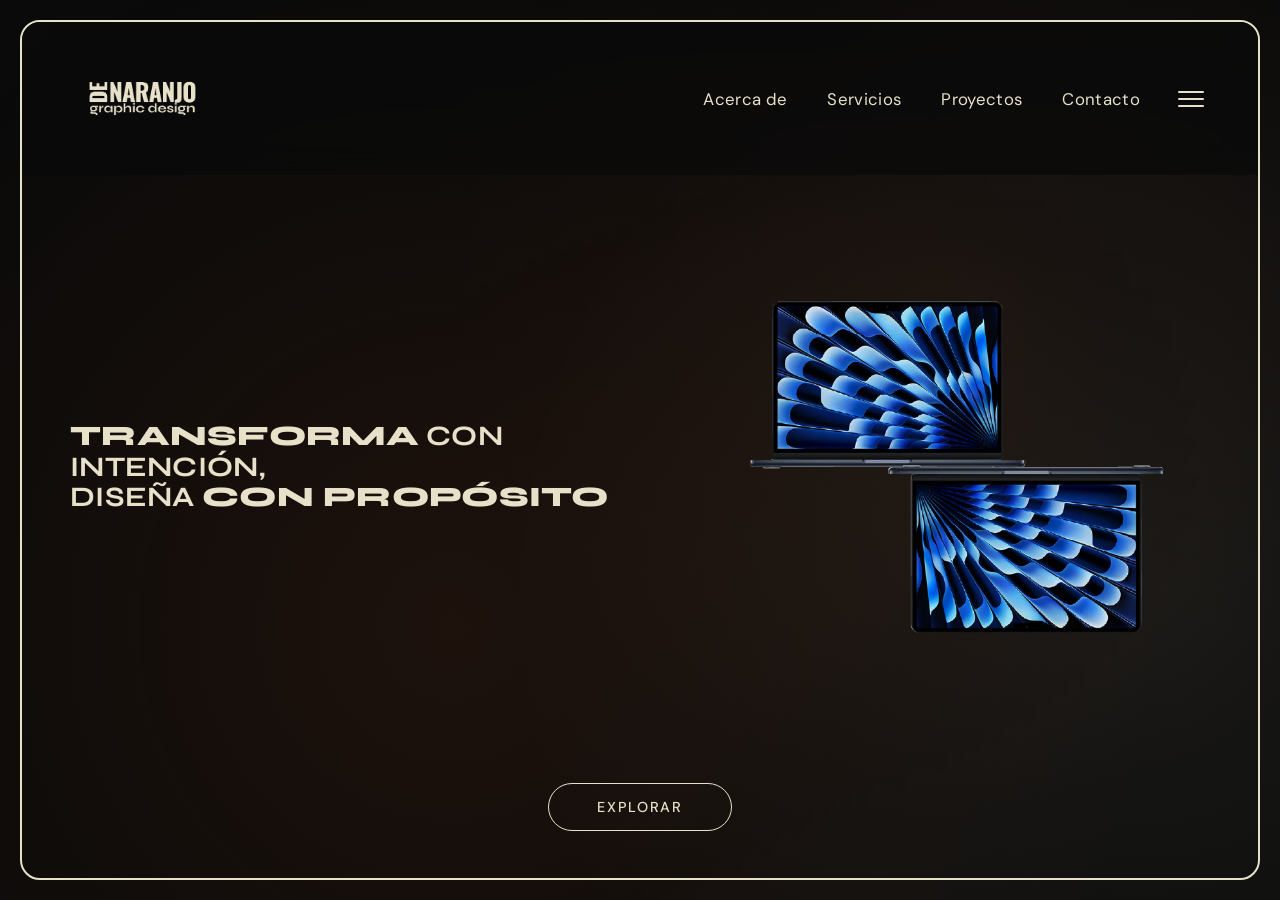
==== base.html @ 0384f13b "sitio dn" ====
<!DOCTYPE html>
<html lang="es">
<head>
  <meta charset="UTF-8" />
  <meta name="viewport" content="width=device-width, initial-scale=1.0"/>
  <title>De Naranjo — Graphic Design</title>
  <link rel="preconnect" href="https://fonts.googleapis.com"/>
  <link rel="preconnect" href="https://fonts.gstatic.com" crossorigin/>
  <link href="https://fonts.googleapis.com/css2?family=Syne:wght@400;700;800&family=DM+Sans:ital,wght@0,300;0,400;0,500;1,400&display=swap" rel="stylesheet"/>
  <link rel="stylesheet" href="estilos.css"/>
</head>
<body>

  <canvas id="canvas-olas"></canvas>

  <div class="contenedor-principal contenedor-principal--scroll">

    <!-- NAV (sticky, compartido entre todas las secciones) -->
    <nav class="barra-navegacion">
      <div class="nav-logo">
        <img src="assets/denaranjo logo.png" alt="De Naranjo Graphic Design" class="logo-imagen"/>
      </div>
      <div class="grupo-nav-derecha">
        <ul class="nav-enlaces">
          <li><a href="#acercade" class="enlace-nav">Acerca de</a></li>
          <li><a href="#servicios" class="enlace-nav">Servicios</a></li>
          <li><a href="#proyectos" class="enlace-nav">Proyectos</a></li>
          <li><a href="#contacto" class="enlace-nav">Contacto</a></li>
        </ul>
        <button class="boton-menu-hamburguesa" id="boton-menu" aria-label="Abrir menú">
          <span class="linea-hamburguesa"></span>
          <span class="linea-hamburguesa"></span>
          <span class="linea-hamburguesa"></span>
        </button>
      </div>
    </nav>

    <!-- Menú desplegable -->
    <div class="menu-desplegable" id="menu-desplegable">
      <ul class="lista-menu-desplegable">
        <li><span class="enlace-menu-desplegable">Cotizaciones</span></li>
        <li><span class="enlace-menu-desplegable">Preguntas frecuentes</span></li>
        <li><span class="enlace-menu-desplegable">Encode</span></li>
      </ul>
    </div>

    <!-- ==================== INICIO ==================== -->
    <div id="inicio" class="pantalla-seccion">
      <section class="seccion-inicio">
        <div class="columna-texto-inicio">
          <h1 class="titulo-inicio">
            <span class="texto-bold-inicio">TRANSFORMA</span> CON INTENCIÓN,<br/>
            DISEÑA <span class="texto-bold-inicio">CON PROPÓSITO</span>
          </h1>
        </div>
        <div class="columna-mockup-inicio">
          <img src="assets/mockup ejemplo dn.png" alt="Mockup de proyectos" class="imagen-mockup"/>
        </div>
      </section>
      <div class="contenedor-boton-explorar">
        <a href="#acercade" class="boton-explorar">EXPLORAR</a>
      </div>
    </div>

    <!-- ==================== ACERCA DE ==================== -->
    <div id="acercade" class="pantalla-seccion">
      <section class="seccion-acercade">

        <div class="acercade-encabezado">
          <span class="acercade-linea-decorativa"></span>
          <h2 class="acercade-titulo">Acerca de</h2>
          <span class="acercade-linea-decorativa"></span>
        </div>

        <p class="acercade-descripcion">
          Soy un diseñador gráfico apasionado por crear identidades visuales con propósito.
          Me especializo en branding, diseño editorial y desarrollo web, combinando estética
          y funcionalidad para comunicar ideas de forma clara e impactante.
        </p>

        <div class="acercade-columnas">

          <div class="acercade-columna">
            <div class="acercade-icono-contenedor">
              <svg class="acercade-icono" viewBox="0 0 120 140" fill="none" xmlns="http://www.w3.org/2000/svg">
                <path d="M45 10 C38 12 30 18 25 26 C18 36 15 42 16 52 C17 60 20 65 24 72 C28 80 30 88 35 96 C40 104 46 115 50 125 C52 130 54 133 56 130 C58 126 59 118 62 110 C66 100 72 92 78 84 C84 76 90 68 92 58 C94 48 91 38 86 30 C80 20 72 13 62 10 C56 8 50 9 45 10Z" fill="#E7E1CA"/>
              </svg>
            </div>
            <div class="acercade-info">
              <p class="acercade-texto-columna">Cartago</p>
              <p class="acercade-texto-columna">Costa Rica</p>
            </div>
          </div>

          <span class="acercade-separador-vertical"></span>

          <div class="acercade-columna">
            <div class="acercade-icono-contenedor">
              <svg class="acercade-icono" viewBox="0 0 100 100" fill="none" xmlns="http://www.w3.org/2000/svg">
                <circle cx="20" cy="20" r="5" fill="#E7E1CA" opacity="0.4"/>
                <circle cx="35" cy="20" r="5" fill="#E7E1CA" opacity="0.5"/>
                <circle cx="50" cy="20" r="5" fill="#E7E1CA" opacity="0.6"/>
                <circle cx="65" cy="20" r="5" fill="#E7E1CA" opacity="0.5"/>
                <circle cx="80" cy="20" r="5" fill="#E7E1CA" opacity="0.4"/>
                <circle cx="20" cy="35" r="5" fill="#E7E1CA" opacity="0.5"/>
                <circle cx="35" cy="35" r="6" fill="#E7E1CA" opacity="0.7"/>
                <circle cx="50" cy="35" r="7" fill="#E7E1CA" opacity="0.85"/>
                <circle cx="65" cy="35" r="6" fill="#E7E1CA" opacity="0.7"/>
                <circle cx="80" cy="35" r="5" fill="#E7E1CA" opacity="0.5"/>
                <circle cx="20" cy="50" r="5" fill="#E7E1CA" opacity="0.6"/>
                <circle cx="35" cy="50" r="7" fill="#E7E1CA" opacity="0.85"/>
                <circle cx="50" cy="50" r="9" fill="#E7E1CA" opacity="1"/>
                <circle cx="65" cy="50" r="7" fill="#E7E1CA" opacity="0.85"/>
                <circle cx="80" cy="50" r="5" fill="#E7E1CA" opacity="0.6"/>
                <circle cx="20" cy="65" r="5" fill="#E7E1CA" opacity="0.5"/>
                <circle cx="35" cy="65" r="6" fill="#E7E1CA" opacity="0.7"/>
                <circle cx="50" cy="65" r="7" fill="#E7E1CA" opacity="0.85"/>
                <circle cx="65" cy="65" r="6" fill="#E7E1CA" opacity="0.7"/>
                <circle cx="80" cy="65" r="5" fill="#E7E1CA" opacity="0.5"/>
                <circle cx="20" cy="80" r="5" fill="#E7E1CA" opacity="0.4"/>
                <circle cx="35" cy="80" r="5" fill="#E7E1CA" opacity="0.5"/>
                <circle cx="50" cy="80" r="5" fill="#E7E1CA" opacity="0.6"/>
                <circle cx="65" cy="80" r="5" fill="#E7E1CA" opacity="0.5"/>
                <circle cx="80" cy="80" r="5" fill="#E7E1CA" opacity="0.4"/>
              </svg>
            </div>
            <div class="acercade-info">
              <p class="acercade-texto-columna">Profesional</p>
              <p class="acercade-texto-columna">Preciso</p>
              <p class="acercade-texto-columna">Detallista</p>
            </div>
          </div>

          <span class="acercade-separador-vertical"></span>

          <div class="acercade-columna">
            <div class="acercade-icono-contenedor">
              <svg class="acercade-icono" viewBox="0 0 100 100" fill="none" xmlns="http://www.w3.org/2000/svg">
                <circle cx="50" cy="50" r="40" stroke="#E7E1CA" stroke-width="3"/>
                <ellipse cx="50" cy="50" rx="18" ry="40" stroke="#E7E1CA" stroke-width="3"/>
                <line x1="10" y1="50" x2="90" y2="50" stroke="#E7E1CA" stroke-width="3"/>
                <path d="M17 30 Q50 22 83 30" stroke="#E7E1CA" stroke-width="2.5" fill="none"/>
                <path d="M17 70 Q50 78 83 70" stroke="#E7E1CA" stroke-width="2.5" fill="none"/>
              </svg>
            </div>
            <div class="acercade-info">
              <p class="acercade-texto-columna">24 años</p>
              <p class="acercade-texto-columna">Diseñador y</p>
              <p class="acercade-texto-columna">Developer</p>
            </div>
          </div>

        </div>
      </section>
    </div>

    <!-- ==================== SERVICIOS ==================== -->
    <div id="servicios" class="pantalla-seccion">
      <section class="seccion_servicios">
        <div class="contenedor_principal_servicios">
          <div class="fondo_imagen_servicios" id="fondo_imagen_servicios"></div>
          <div class="overlay_servicios"></div>
          <div class="contenido_servicios">
            <div class="columna_titulo_servicios">
              <h2 class="titulo_servicios" id="titulo_servicios">Diseño de<br/>Identidades</h2>
            </div>
            <div class="columna_detalle_servicios">
              <p class="descripcion_servicios" id="descripcion_servicios">
                Creamos identidades visuales únicas que comunican la esencia de tu marca.
                Desde el concepto hasta la aplicación final, cada elemento está diseñado
                con propósito y precisión para destacar en cualquier medio.
              </p>
              <a href="#contacto" class="boton_cotizacion_servicios">Cotización</a>
            </div>
            <button class="flecha_servicios" id="flecha_siguiente_servicios" aria-label="Siguiente servicio">
              <svg viewBox="0 0 24 24" fill="none" xmlns="http://www.w3.org/2000/svg">
                <path d="M5 12H19M19 12L13 6M19 12L13 18" stroke="#E7E1CA" stroke-width="2" stroke-linecap="round" stroke-linejoin="round"/>
              </svg>
            </button>
          </div>
        </div>
        <div class="barra_inferior_servicios">
          <button class="item_servicio_barra activo_barra_servicios" data-indice="0">Identidad Visual</button>
          <button class="item_servicio_barra" data-indice="1">Branding</button>
          <button class="item_servicio_barra" data-indice="2">Desarrollo Web</button>
          <button class="item_servicio_barra" data-indice="3">Diseño Publicitario</button>
          <button class="item_servicio_barra" data-indice="4">Contenido para RRSS</button>
          <button class="item_servicio_barra" data-indice="5">Investigación y análisis</button>
        </div>
      </section>
    </div>

    <!-- ==================== PROYECTOS ==================== -->
    <div id="proyectos" class="pantalla-seccion">
      <section class="seccion_proyectos">
        <div class="columna_info_proyecto">
          <div class="flechas_proyecto">
            <button class="flecha_proyecto" id="flecha_anterior_proyecto" aria-label="Proyecto anterior">
              <svg viewBox="0 0 24 24" fill="none" xmlns="http://www.w3.org/2000/svg">
                <path d="M19 12H5M5 12L11 6M5 12L11 18" stroke="#E7E1CA" stroke-width="2" stroke-linecap="round" stroke-linejoin="round"/>
              </svg>
            </button>
            <button class="flecha_proyecto" id="flecha_siguiente_proyecto" aria-label="Proyecto siguiente">
              <svg viewBox="0 0 24 24" fill="none" xmlns="http://www.w3.org/2000/svg">
                <path d="M5 12H19M19 12L13 6M19 12L13 18" stroke="#E7E1CA" stroke-width="2" stroke-linecap="round" stroke-linejoin="round"/>
              </svg>
            </button>
          </div>
          <div class="texto_proyecto">
            <h2 class="titulo_proyecto" id="titulo_proyecto">Stellar midnight coffee</h2>
            <span class="anio_proyecto" id="anio_proyecto">2024</span>
          </div>
        </div>
        <div class="columna_previsualizador_proyecto">
          <div class="tarjeta_proyecto">
            <div class="imagen_tarjeta_proyecto" id="imagen_proyecto"></div>
            <div class="overlay_descripcion_proyecto">
              <p class="descripcion_proyecto" id="descripcion_proyecto">
                Identidad visual completa para una cafetería de especialidad con estética nocturna y sofisticada.
              </p>
            </div>
          </div>
        </div>
      </section>
    </div>

    <!-- ==================== CONTACTO ==================== -->
    <div id="contacto" class="pantalla-seccion">
      <section class="seccion_contacto">

        <div class="columna_redes_contacto">
          <a href="https://www.instagram.com" target="_blank" rel="noopener noreferrer" class="icono_red_social" aria-label="Instagram">
            <svg viewBox="0 0 24 24" fill="none" xmlns="http://www.w3.org/2000/svg">
              <rect x="2" y="2" width="20" height="20" rx="5" ry="5" stroke="#E7E1CA" stroke-width="1.8" fill="none"/>
              <circle cx="12" cy="12" r="4.5" stroke="#E7E1CA" stroke-width="1.8" fill="none"/>
              <circle cx="17.5" cy="6.5" r="1.2" fill="#E7E1CA"/>
            </svg>
          </a>
          <a href="https://wa.me/1234567890" target="_blank" rel="noopener noreferrer" class="icono_red_social" aria-label="WhatsApp">
            <svg viewBox="0 0 24 24" xmlns="http://www.w3.org/2000/svg">
              <path d="M17.472 14.382c-.297-.149-1.758-.867-2.03-.967-.273-.099-.471-.148-.67.15-.197.297-.767.966-.94 1.164-.173.199-.347.223-.644.075-.297-.15-1.255-.463-2.39-1.475-.883-.788-1.48-1.761-1.653-2.059-.173-.297-.018-.458.13-.606.134-.133.298-.347.446-.52.149-.174.198-.298.298-.497.099-.198.05-.371-.025-.52-.075-.149-.669-1.612-.916-2.207-.242-.579-.487-.5-.669-.51-.173-.008-.371-.01-.57-.01-.198 0-.52.074-.792.372-.272.297-1.04 1.016-1.04 2.479 0 1.462 1.065 2.875 1.213 3.074.149.198 2.096 3.2 5.077 4.487.709.306 1.262.489 1.694.625.712.227 1.36.195 1.871.118.571-.085 1.758-.719 2.006-1.413.248-.694.248-1.289.173-1.413-.074-.124-.272-.198-.57-.347m-5.421 7.403h-.004a9.87 9.87 0 0 1-5.031-1.378l-.361-.214-3.741.982.998-3.648-.235-.374a9.86 9.86 0 0 1-1.51-5.26c.001-5.45 4.436-9.884 9.888-9.884 2.64 0 5.122 1.03 6.988 2.898a9.825 9.825 0 0 1 2.893 6.994c-.003 5.45-4.437 9.884-9.885 9.884m8.413-18.297A11.815 11.815 0 0 0 12.05 0C5.495 0 .16 5.335.157 11.892c0 2.096.547 4.142 1.588 5.945L.057 24l6.305-1.654a11.882 11.882 0 0 0 5.683 1.448h.005c6.554 0 11.89-5.335 11.893-11.893a11.821 11.821 0 0 0-3.48-8.413Z" fill="#E7E1CA"/>
            </svg>
          </a>
          <a href="mailto:tuemail@ejemplo.com" class="icono_red_social" aria-label="Correo electrónico">
            <svg viewBox="0 0 24 24" fill="none" xmlns="http://www.w3.org/2000/svg">
              <rect x="2" y="4" width="20" height="16" rx="3" stroke="#E7E1CA" stroke-width="1.8" fill="none"/>
              <path d="M2 7l10 7 10-7" stroke="#E7E1CA" stroke-width="1.8" stroke-linecap="round" fill="none"/>
            </svg>
          </a>
          <a href="https://www.linkedin.com" target="_blank" rel="noopener noreferrer" class="icono_red_social" aria-label="LinkedIn">
            <svg viewBox="0 0 24 24" fill="none" xmlns="http://www.w3.org/2000/svg">
              <rect x="2" y="2" width="20" height="20" rx="4" stroke="#E7E1CA" stroke-width="1.8" fill="none"/>
              <path d="M7 10v7M7 7v.5" stroke="#E7E1CA" stroke-width="2" stroke-linecap="round"/>
              <path d="M11 17v-4c0-1.5 1-2 2-2s2 .5 2 2v4M11 10v7" stroke="#E7E1CA" stroke-width="1.8" stroke-linecap="round"/>
            </svg>
          </a>
        </div>

        <div class="contenedor_formulario_contacto">
          <h2 class="titulo_contacto">Hablame sobre tu proyecto</h2>
          <p class="subtitulo_contacto">¿Tienes en mente un proyecto diferente? hazme saber tu proyecto para recibir una cotización personalizada en menos de 48 horas</p>
          <form class="formulario_contacto" id="formulario_contacto" novalidate>
            <div class="campo_formulario">
              <input type="text" id="nombre" name="nombre" placeholder="Nombre" class="input_formulario" autocomplete="name" required/>
            </div>
            <div class="campo_formulario">
              <input type="email" id="correo" name="correo" placeholder="Correo" class="input_formulario" autocomplete="email" required/>
            </div>
            <div class="campo_formulario">
              <textarea id="descripcion" name="descripcion" placeholder="Descripción del proyecto" class="input_formulario textarea_formulario" rows="3" required></textarea>
            </div>
            <div class="g-recaptcha" data-sitekey="TU_SITE_KEY" data-theme="dark"></div>
            <button type="submit" class="boton_enviar_contacto">Enviar</button>
          </form>
        </div>

      </section>
    </div>

  </div><!-- fin contenedor-principal -->

  <script src="https://www.google.com/recaptcha/api.js" async defer></script>
  <script src="funcionalidad.js"></script>
</body>
</html>
---- estilos.css ----
/* =============================================
   VARIABLES GLOBALES — DN WEB
   ============================================= */
:root {
  --color-fondo-oscuro: #0a0a0a;
  --color-fondo-gris: #1a1a1a;
  --color-crema: #e7e1ca;
  --color-terracota: #763818;
  --color-borde-contenedor: rgba(231, 225, 202, 0.15);

  --fuente-titulo: 'Syne', sans-serif;
  --fuente-cuerpo: 'DM Sans', sans-serif;

  --radio-borde-contenedor: 20px;
  --radio-borde-boton: 50px;

  --espaciado-seccion: 60px;
  --ancho-maximo: 1300px;
  --altura-nav: 148px;
}

/* =============================================
   RESET Y BASE
   ============================================= */
*, *::before, *::after {
  margin: 0;
  padding: 0;
  box-sizing: border-box;
}

html {
  scroll-behavior: smooth;
}

body {
  background-color: var(--color-fondo-oscuro);
  color: var(--color-crema);
  font-family: var(--fuente-cuerpo);
  min-height: 100vh;
  padding: 20px;
  position: relative;
  overflow-x: hidden;
}

/* =============================================
   CANVAS — FONDO ANIMADO DE OLAS
   ============================================= */
#canvas-olas {
  position: fixed;
  top: 0;
  left: 0;
  width: 100%;
  height: 100%;
  z-index: 0;
  pointer-events: none;
}

/* =============================================
   CONTENEDOR PRINCIPAL (RECUADRO CON BORDES)
   ============================================= */
.contenedor-principal {
  position: relative;
  z-index: 1;
  width: 100%;
  height: calc(100vh - 40px);
  border: 2px solid var(--color-crema);
  border-radius: var(--radio-borde-contenedor);
  display: flex;
  flex-direction: column;
  overflow: hidden;
  background: transparent;
}

/* Variante para base.html — scroll interno entre secciones */
.contenedor-principal--scroll {
  overflow-y: auto;
  scroll-behavior: smooth;
  scrollbar-width: none;
}

.contenedor-principal--scroll::-webkit-scrollbar {
  display: none;
}

/* Cada sección ocupa exactamente la pantalla visible bajo el nav */
.pantalla-seccion {
  height: calc(100vh - 40px - var(--altura-nav));
  flex-shrink: 0;
  display: flex;
  flex-direction: column;
  scroll-margin-top: var(--altura-nav);
  overflow: hidden;
}

.pantalla-seccion > .seccion-inicio,
.pantalla-seccion > .seccion-acercade,
.pantalla-seccion > .seccion_servicios,
.pantalla-seccion > .seccion_proyectos,
.pantalla-seccion > .seccion_contacto {
  flex: 1;
  min-height: 0;
}

/* =============================================
   BARRA DE NAVEGACIÓN
   ============================================= */
.barra-navegacion {
  display: flex;
  align-items: center;
  justify-content: space-between;
  padding: 24px 48px;
  position: sticky;
  top: 0;
  z-index: 100;
  background: rgba(10, 10, 10, 0.75);
  backdrop-filter: blur(16px);
  -webkit-backdrop-filter: blur(16px);
}

.logo-imagen {
  height: 100px;
  width: auto;
  object-fit: contain;
}

.grupo-nav-derecha {
  display: flex;
  align-items: center;
  gap: 32px;
}

.nav-enlaces {
  display: flex;
  align-items: center;
  gap: 40px;
  list-style: none;
}

.enlace-nav {
  font-family: var(--fuente-cuerpo);
  font-size: 1.05rem;
  font-weight: 400;
  color: var(--color-crema);
  text-decoration: none;
  letter-spacing: 0.02em;
  transition: opacity 0.2s ease;
}

.enlace-nav:hover {
  opacity: 0.65;
}

.enlace-nav--activo {
  font-weight: 700;
}

/* Botón hamburguesa */
.boton-menu-hamburguesa {
  display: flex;
  flex-direction: column;
  gap: 5px;
  background: none;
  border: none;
  cursor: pointer;
  padding: 6px;
}

.linea-hamburguesa {
  display: block;
  width: 26px;
  height: 2px;
  background-color: var(--color-crema);
  border-radius: 2px;
  transition: transform 0.3s ease, opacity 0.3s ease;
}

.boton-menu-hamburguesa.activo .linea-hamburguesa:nth-child(1) {
  transform: translateY(7px) rotate(45deg);
}
.boton-menu-hamburguesa.activo .linea-hamburguesa:nth-child(2) {
  opacity: 0;
}
.boton-menu-hamburguesa.activo .linea-hamburguesa:nth-child(3) {
  transform: translateY(-7px) rotate(-45deg);
}

/* =============================================
   MENÚ DESPLEGABLE
   ============================================= */
.menu-desplegable {
  display: none;
  flex-direction: column;
  align-items: center;
  padding: 32px 0;
  background: rgba(10, 10, 10, 0.95);
  border-bottom: 1px solid var(--color-borde-contenedor);
  position: sticky;
  top: var(--altura-nav);
  z-index: 99;
}

.menu-desplegable.visible {
  display: flex;
}

.lista-menu-desplegable {
  list-style: none;
  display: flex;
  flex-direction: column;
  gap: 24px;
  text-align: center;
}

.enlace-menu-desplegable {
  font-family: var(--fuente-titulo);
  font-size: 1.5rem;
  font-weight: 700;
  color: var(--color-crema);
  text-decoration: none;
  letter-spacing: 0.04em;
  transition: color 0.2s ease;
}

.enlace-menu-desplegable:hover {
  color: var(--color-terracota);
}

/* =============================================
   SECCIÓN INICIO — HERO
   ============================================= */
.seccion-inicio {
  display: grid;
  grid-template-columns: 1fr 1fr;
  align-items: center;
  padding: 0 48px;
  flex: 1;
  gap: 16px;
  min-height: 0;
}

.columna-texto-inicio {
  display: flex;
  align-items: center;
}

.titulo-inicio {
  font-family: var(--fuente-titulo);
  font-size: clamp(1.4rem, 2.2vw, 2.4rem);
  font-weight: 700;
  line-height: 1.08;
  color: var(--color-crema);
  letter-spacing: 0.01em;
  text-transform: uppercase;
}

.titulo-inicio.acercade-columna {
  font-size: clamp(2rem, 3.4vw, 3.6rem);
}

.texto-bold-inicio {
  font-weight: 800;
}

.columna-mockup-inicio {
  display: flex;
  justify-content: flex-end;
  align-items: center;
  height: 100%;
}

.imagen-mockup {
  width: 100%;
  max-width: 90%;
  height: auto;
  object-fit: contain;
  border-radius: 8px;
}

.imagen-mockup.acercade-columna {
  max-width: 100%;
}

/* =============================================
   BOTÓN EXPLORAR
   ============================================= */
.contenedor-boton-explorar {
  display: flex;
  justify-content: center;
  padding: 24px 48px 56px;
}

.boton-explorar {
  font-family: var(--fuente-cuerpo);
  font-size: 0.9rem;
  font-weight: 500;
  letter-spacing: 0.12em;
  color: var(--color-crema);
  text-decoration: none;
  border: 1.5px solid var(--color-crema);
  border-radius: var(--radio-borde-boton);
  padding: 14px 48px;
  transition: background-color 0.25s ease, color 0.25s ease;
  display: inline-block;
}

.boton-explorar:hover {
  background-color: var(--color-crema);
  color: var(--color-fondo-oscuro);
}

/* =============================================
   SECCIÓN ACERCA DE
   ============================================= */
.seccion-acercade {
  display: flex;
  flex-direction: column;
  align-items: center;
  justify-content: center;
  flex: 1;
  padding: 40px 60px;
  gap: 32px;
}

.acercade-encabezado {
  display: flex;
  align-items: center;
  gap: 24px;
  width: 100%;
}

.acercade-linea-decorativa {
  flex: 1;
  height: 1px;
  background-color: var(--color-crema);
  opacity: 0.4;
}

.acercade-titulo {
  font-family: var(--fuente-titulo);
  font-size: clamp(2.4rem, 4vw, 4rem);
  font-weight: 700;
  color: var(--color-crema);
  white-space: nowrap;
  letter-spacing: -0.01em;
}

.acercade-descripcion {
  font-family: var(--fuente-cuerpo);
  font-size: clamp(0.9rem, 1.2vw, 1rem);
  font-weight: 400;
  color: var(--color-crema);
  text-align: center;
  max-width: 860px;
  line-height: 1.75;
  opacity: 0.85;
}

.acercade-columnas {
  display: flex;
  align-items: stretch;
  width: 100%;
  border-top: 1px solid rgba(231, 225, 202, 0.2);
  margin-top: 8px;
}

.acercade-columna {
  flex: 1;
  display: flex;
  flex-direction: column;
  align-items: center;
  justify-content: center;
  gap: 24px;
  padding: 40px 24px;
}

.acercade-separador-vertical {
  width: 1px;
  background-color: rgba(231, 225, 202, 0.2);
  align-self: stretch;
}

.acercade-icono-contenedor {
  display: flex;
  align-items: center;
  justify-content: center;
  height: 100px;
}

.acercade-icono {
  width: 80px;
  height: 80px;
}

.acercade-info {
  display: flex;
  flex-direction: column;
  align-items: center;
  gap: 4px;
}

.acercade-texto-columna {
  font-family: var(--fuente-titulo);
  font-size: clamp(1rem, 1.4vw, 1.3rem);
  font-weight: 700;
  color: var(--color-crema);
  text-align: center;
  line-height: 1.3;
}

/* =============================================
   SECCIÓN SERVICIOS
   ============================================= */
.seccion_servicios {
  display: flex;
  flex-direction: column;
  flex: 1;
  padding: 20px 20px 20px 20px;
  gap: 0;
  min-height: 0;
}

.contenedor_principal_servicios {
  position: relative;
  flex: 1;
  border-radius: 16px 16px 0 0;
  overflow: hidden;
  min-height: 0;
  border: 1px solid var(--color-terracota);
}

.fondo_imagen_servicios {
  position: absolute;
  inset: 0;
  background-size: cover;
  background-position: center;
  background-color: #1a1a2e;
  transition: background-image 0.5s ease;
}

.overlay_servicios {
  position: absolute;
  inset: 0;
  background: linear-gradient(
    to right,
    rgba(0, 0, 0, 0.72) 0%,
    rgba(0, 0, 0, 0.45) 60%,
    rgba(0, 0, 0, 0.62) 100%
  );
}

.contenido_servicios {
  position: relative;
  z-index: 2;
  display: flex;
  align-items: center;
  height: 100%;
  padding: 40px 48px;
  gap: 40px;
}

.columna_titulo_servicios {
  flex: 1.2;
}

.titulo_servicios {
  font-family: var(--fuente-titulo);
  font-size: clamp(2.4rem, 4.5vw, 5rem);
  font-weight: 800;
  color: var(--color-crema);
  line-height: 1.05;
  letter-spacing: -0.01em;
  transition: opacity 0.3s ease;
}

.columna_detalle_servicios {
  flex: 1.5;
  display: flex;
  flex-direction: column;
  gap: 24px;
  max-width: 580px;
}

.descripcion_servicios {
  font-family: var(--fuente-cuerpo);
  font-size: clamp(0.85rem, 1.1vw, 0.95rem);
  font-weight: 500;
  color: var(--color-crema);
  line-height: 1.75;
  opacity: 0.9;
  transition: opacity 0.3s ease;
}

.boton_cotizacion_servicios {
  display: inline-block;
  font-family: var(--fuente-titulo);
  font-size: 1rem;
  font-weight: 700;
  color: var(--color-terracota);
  background-color: var(--color-crema);
  border: none;
  border-radius: var(--radio-borde-boton);
  padding: 14px 36px;
  text-decoration: none;
  cursor: pointer;
  transition: background-color 0.25s ease, color 0.25s ease;
  align-self: flex-start;
  letter-spacing: 0.02em;
}

.boton_cotizacion_servicios:hover {
  background-color: var(--color-terracota);
  color: var(--color-crema);
}

.flecha_servicios {
  background: none;
  border: none;
  cursor: pointer;
  padding: 12px;
  display: flex;
  align-items: center;
  justify-content: center;
  opacity: 0.75;
  transition: opacity 0.2s ease, transform 0.2s ease;
  flex-shrink: 0;
}

.flecha_servicios:hover {
  opacity: 1;
  transform: translateX(4px);
}

.flecha_servicios svg {
  width: 36px;
  height: 36px;
}

.barra_inferior_servicios {
  display: flex;
  width: 100%;
  border-radius: 0 0 16px 16px;
  overflow: hidden;
}

.item_servicio_barra {
  flex: 1;
  background-color: var(--color-terracota);
  color: var(--color-crema);
  font-family: var(--fuente-cuerpo);
  font-size: clamp(0.7rem, 1vw, 0.85rem);
  font-weight: 400;
  border: none;
  border-right: 1px solid rgba(231, 225, 202, 0.2);
  padding: 18px 12px;
  cursor: pointer;
  text-align: center;
  transition: background-color 0.25s ease, font-weight 0.25s ease;
  letter-spacing: 0.01em;
}

.item_servicio_barra:last-child {
  border-right: none;
}

.item_servicio_barra:hover {
  background-color: #8f4520;
}

.activo_barra_servicios {
  font-weight: 700;
  background-color: #5a2a10;
}

/* =============================================
   SECCIÓN PROYECTOS
   ============================================= */
.seccion_proyectos {
  display: flex;
  align-items: center;
  flex: 1;
  padding: 20px 48px 40px 48px;
  gap: 48px;
  min-height: 0;
}

/* Columna izquierda — flechas + título */
.columna_info_proyecto {
  flex: 0 0 320px;
  display: flex;
  flex-direction: column;
  gap: 32px;
  align-items: flex-start;
}

.flechas_proyecto {
  display: flex;
  gap: 20px;
}

.flecha_proyecto {
  background: none;
  border: none;
  cursor: pointer;
  padding: 0;
  display: flex;
  align-items: center;
  justify-content: center;
  opacity: 0.7;
  transition: opacity 0.2s ease, transform 0.2s ease;
}

.flecha_proyecto:first-child:hover {
  opacity: 1;
  transform: translateX(-4px);
}

.flecha_proyecto:last-child:hover {
  opacity: 1;
  transform: translateX(4px);
}

.flecha_proyecto svg {
  width: 28px;
  height: 28px;
}

.texto_proyecto {
  display: flex;
  flex-direction: column;
  gap: 12px;
}

.titulo_proyecto {
  font-family: var(--fuente-titulo);
  font-size: clamp(2rem, 3.6vw, 3.8rem);
  font-weight: 800;
  color: var(--color-crema);
  line-height: 1.05;
  letter-spacing: -0.02em;
  transition: opacity 0.3s ease;
}

.anio_proyecto {
  font-family: var(--fuente-cuerpo);
  font-size: clamp(1rem, 1.4vw, 1.2rem);
  font-weight: 400;
  color: var(--color-crema);
  opacity: 0.6;
  letter-spacing: 0.04em;
  transition: opacity 0.3s ease;
}

/* Columna derecha — tarjeta previsualizador */
.columna_previsualizador_proyecto {
  flex: 1;
  display: flex;
  align-items: center;
  justify-content: flex-end;
  height: 100%;
  min-height: 0;
}

.tarjeta_proyecto {
  position: relative;
  width: 100%;
  height: 100%;
  border: 2px solid var(--color-crema);
  border-radius: 16px;
  overflow: hidden;
  background-color: #111;
}

.imagen_tarjeta_proyecto {
  position: absolute;
  inset: 0;
  background-size: cover;
  background-position: center;
  background-color: #1a1a1a;
  transition: background-image 0.4s ease;
}

.overlay_descripcion_proyecto {
  position: absolute;
  bottom: 0;
  left: 0;
  right: 0;
  padding: 40px 36px 32px 36px;
  background: linear-gradient(
    to top,
    rgba(0, 0, 0, 0.82) 0%,
    rgba(0, 0, 0, 0.55) 60%,
    rgba(0, 0, 0, 0) 100%
  );
}

.descripcion_proyecto {
  font-family: var(--fuente-cuerpo);
  font-size: clamp(0.82rem, 1.1vw, 0.95rem);
  font-weight: 600;
  color: var(--color-crema);
  line-height: 1.7;
  max-width: 680px;
  transition: opacity 0.3s ease;
}

/* =============================================
   SECCIÓN CONTACTO
   ============================================= */
.seccion_contacto {
  display: flex;
  align-items: center;
  flex: 1;
  padding: 20px 48px 40px 48px;
  gap: 40px;
  min-height: 0;
}

/* Columna izquierda — iconos de redes */
.columna_redes_contacto {
  flex: 0 0 auto;
  display: flex;
  flex-direction: column;
  align-items: center;
  justify-content: center;
  gap: 28px;
}

.icono_red_social {
  display: flex;
  align-items: center;
  justify-content: center;
  width: 76px;
  height: 76px;
  opacity: 0.85;
  transition: opacity 0.2s ease, transform 0.2s ease;
  text-decoration: none;
}

.icono_red_social svg {
  width: 100%;
  height: 100%;
}

.icono_red_social:hover {
  opacity: 1;
  transform: scale(1.08);
}

/* Contenedor del formulario */
.contenedor_formulario_contacto {
  flex: 1;
  display: flex;
  flex-direction: column;
  justify-content: center;
  gap: 20px;
  border: 2px solid var(--color-crema);
  border-radius: 20px;
  padding: 48px 56px;
  background: rgba(0, 0, 0, 0.25);
}

.titulo_contacto {
  font-family: var(--fuente-titulo);
  font-size: clamp(1.6rem, 2.6vw, 2.4rem);
  font-weight: 800;
  color: var(--color-crema);
  line-height: 1.1;
  letter-spacing: -0.01em;
}

.subtitulo_contacto {
  font-family: var(--fuente-cuerpo);
  font-size: clamp(0.82rem, 1.05vw, 0.92rem);
  font-weight: 400;
  color: var(--color-crema);
  opacity: 0.7;
  line-height: 1.6;
  max-width: 560px;
}

/* Formulario */
.formulario_contacto {
  display: flex;
  flex-direction: column;
  gap: 8px;
  margin-top: 8px;
}

.campo_formulario {
  display: flex;
  flex-direction: column;
}

.input_formulario {
  background: transparent;
  border: none;
  border-bottom: 1px solid rgba(231, 225, 202, 0.35);
  color: var(--color-crema);
  font-family: var(--fuente-cuerpo);
  font-size: 0.95rem;
  font-style: italic;
  font-weight: 400;
  padding: 14px 4px;
  outline: none;
  transition: border-color 0.2s ease;
  width: 100%;
}

.input_formulario::placeholder {
  color: var(--color-crema);
  opacity: 0.45;
  font-style: italic;
}

.input_formulario:focus {
  border-bottom-color: rgba(231, 225, 202, 0.85);
  font-style: normal;
}

.textarea_formulario {
  resize: none;
  min-height: 80px;
}

/* reCAPTCHA */
.g-recaptcha {
  margin-top: 8px;
  transform-origin: left top;
}

/* Botón enviar */
.boton_enviar_contacto {
  align-self: flex-start;
  margin-top: 16px;
  font-family: var(--fuente-titulo);
  font-size: 0.95rem;
  font-weight: 700;
  letter-spacing: 0.06em;
  color: var(--color-fondo-oscuro);
  background-color: var(--color-crema);
  border: none;
  border-radius: var(--radio-borde-boton);
  padding: 14px 48px;
  cursor: pointer;
  transition: background-color 0.25s ease, color 0.25s ease;
}

.boton_enviar_contacto:hover {
  background-color: var(--color-terracota);
  color: var(--color-crema);
}
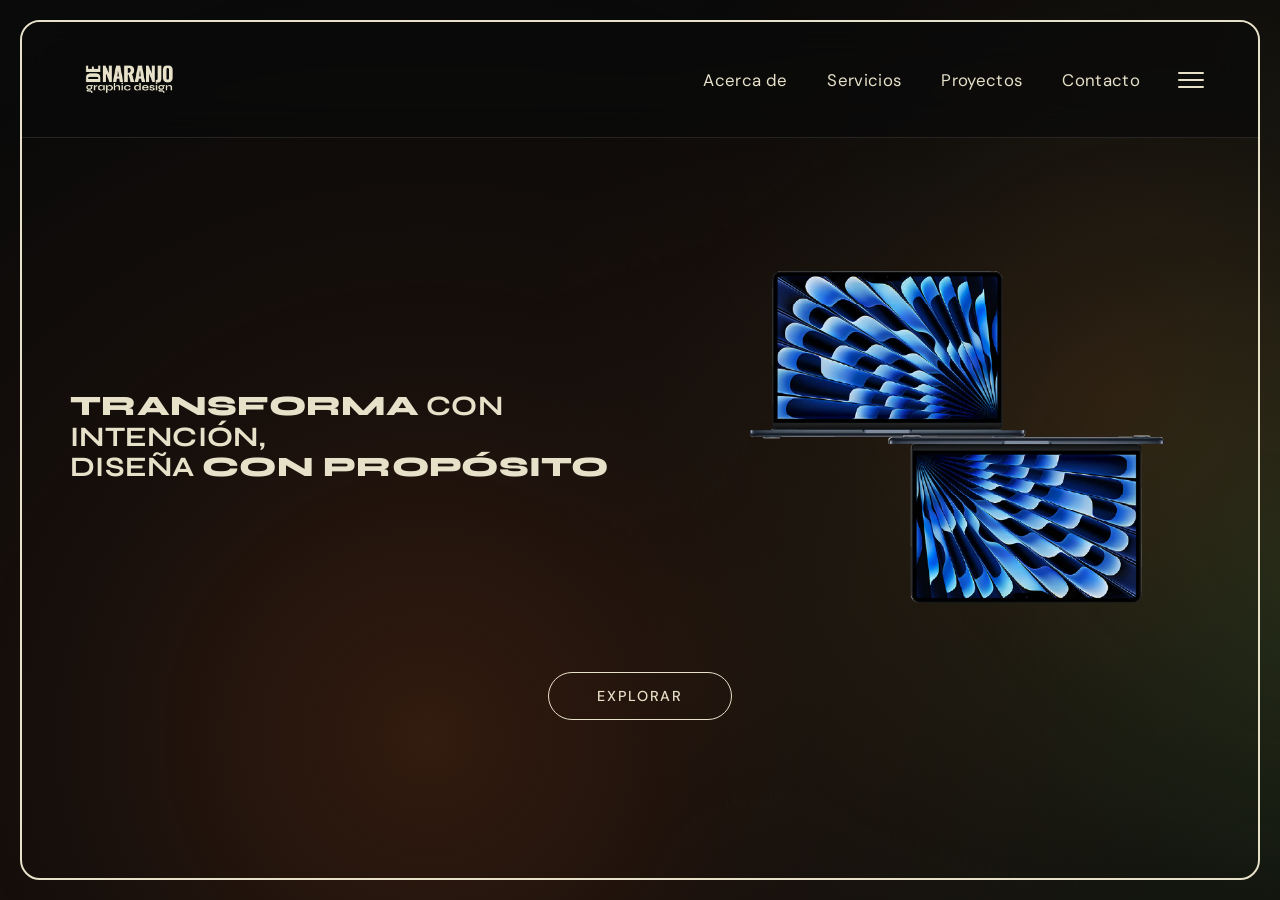
==== commit 53567c71: "Ajustes del sitio" ====
--- a/base.html
+++ b/base.html
@@ -18,7 +18,7 @@
     <!-- NAV (sticky, compartido entre todas las secciones) -->
     <nav class="barra-navegacion">
       <div class="nav-logo">
-        <img src="assets/denaranjo logo.png" alt="De Naranjo Graphic Design" class="logo-imagen"/>
+        <a href="#inicio"><img src="assets/denaranjo logo.png" alt="De Naranjo Graphic Design" class="logo-imagen"/></a>
       </div>
       <div class="grupo-nav-derecha">
         <ul class="nav-enlaces">
@@ -38,8 +38,8 @@
     <!-- Menú desplegable -->
     <div class="menu-desplegable" id="menu-desplegable">
       <ul class="lista-menu-desplegable">
-        <li><span class="enlace-menu-desplegable">Cotizaciones</span></li>
-        <li><span class="enlace-menu-desplegable">Preguntas frecuentes</span></li>
+        <li><a href="#contacto" class="enlace-menu-desplegable">Cotizaciones</a></li>
+        <li><a href="#faq"      class="enlace-menu-desplegable">Preguntas frecuentes</a></li>
         <li><span class="enlace-menu-desplegable">Encode</span></li>
       </ul>
     </div>
@@ -54,31 +54,31 @@
           </h1>
         </div>
         <div class="columna-mockup-inicio">
-          <img src="assets/mockup ejemplo dn.png" alt="Mockup de proyectos" class="imagen-mockup"/>
+          <img src="assets/mockup ejemplo dn.png" alt="Mockup de proyectos" class="imagen-mockup reveal reveal--delay-2"/>
         </div>
       </section>
       <div class="contenedor-boton-explorar">
-        <a href="#acercade" class="boton-explorar">EXPLORAR</a>
+        <a href="#acercade" class="boton-explorar reveal reveal--delay-3">EXPLORAR</a>
       </div>
     </div>
 
     <!-- ==================== ACERCA DE ==================== -->
-    <div id="acercade" class="pantalla-seccion">
+    <div id="acercade" class="pantalla-seccion" data-nav="#acercade">
       <section class="seccion-acercade">
 
-        <div class="acercade-encabezado">
+        <div class="acercade-encabezado reveal">
           <span class="acercade-linea-decorativa"></span>
           <h2 class="acercade-titulo">Acerca de</h2>
           <span class="acercade-linea-decorativa"></span>
         </div>
 
-        <p class="acercade-descripcion">
+        <p class="acercade-descripcion reveal reveal--delay-1">
           Soy un diseñador gráfico apasionado por crear identidades visuales con propósito.
           Me especializo en branding, diseño editorial y desarrollo web, combinando estética
           y funcionalidad para comunicar ideas de forma clara e impactante.
         </p>
 
-        <div class="acercade-columnas">
+        <div class="acercade-columnas reveal reveal--delay-2">
 
           <div class="acercade-columna">
             <div class="acercade-icono-contenedor">
@@ -154,32 +154,80 @@
       </section>
     </div>
 
+    <!-- ==================== ACERCA DE — SLIDE 2: PERFIL ==================== -->
+    <div id="acercade-perfil" class="pantalla-seccion" data-nav="#acercade">
+      <section class="seccion_perfil_acercade">
+        <div class="tarjeta_perfil_revista reveal">
+
+          <!-- Lado izquierdo: texto -->
+          <div class="perfil_revista_texto">
+            <div>
+              <h2 class="perfil_revista_nombre">Jonathan Naranjo</h2>
+              <p class="perfil_revista_especialidades">Web&nbsp;&nbsp;|&nbsp;&nbsp;Branding&nbsp;&nbsp;|&nbsp;&nbsp;UI/UX</p>
+            </div>
+            <p class="perfil_revista_descripcion">Lorem ipsum dolor sit amet, consectetuer adipiscing elit, sed diam nonummy nibh euismod tincidunt ut laoreet dolore magna aliquam erat volutpat. Ut wisi enim ad minim veniam, quis nostrud exerci tation ullamcorper suscipit lobortis nisl ut aliquip ex ea commodo consequat.</p>
+            <div class="perfil_revista_etiquetas">
+
+              <div class="perfil_etiqueta_wrap">
+                <span class="perfil_etiqueta">Misión</span>
+                <div class="perfil_etiqueta_tooltip">
+                  <p class="tooltip_titulo">Misión</p>
+                  <p class="tooltip_cuerpo">Crear diseños que comuniquen con propósito e impacto real, conectando marcas con las personas a través de la identidad visual.</p>
+                </div>
+              </div>
+
+              <div class="perfil_etiqueta_wrap">
+                <span class="perfil_etiqueta">Visión</span>
+                <div class="perfil_etiqueta_tooltip">
+                  <p class="tooltip_titulo">Visión</p>
+                  <p class="tooltip_cuerpo">Ser un referente en diseño gráfico y desarrollo web en Latinoamérica, reconocido por la precisión, el criterio y la intención detrás de cada proyecto.</p>
+                </div>
+              </div>
+
+              <div class="perfil_etiqueta_wrap">
+                <span class="perfil_etiqueta">Propósito</span>
+                <div class="perfil_etiqueta_tooltip">
+                  <p class="tooltip_titulo">Propósito</p>
+                  <p class="tooltip_cuerpo">Transformar ideas en identidades visuales que generen conexión, valor y diferenciación real en el mercado.</p>
+                </div>
+              </div>
+
+            </div>
+          </div>
+
+          <!-- Lado derecho: imagen -->
+          <div class="perfil_revista_imagen">
+            <img src="assets/acerca de/yo.jpg" alt="Jonathan Naranjo" class="perfil_revista_foto"/>
+          </div>
+
+        </div>
+      </section>
+    </div>
+
     <!-- ==================== SERVICIOS ==================== -->
     <div id="servicios" class="pantalla-seccion">
       <section class="seccion_servicios">
-        <div class="contenedor_principal_servicios">
-          <div class="fondo_imagen_servicios" id="fondo_imagen_servicios"></div>
-          <div class="overlay_servicios"></div>
-          <div class="contenido_servicios">
-            <div class="columna_titulo_servicios">
-              <h2 class="titulo_servicios" id="titulo_servicios">Diseño de<br/>Identidades</h2>
-            </div>
-            <div class="columna_detalle_servicios">
-              <p class="descripcion_servicios" id="descripcion_servicios">
-                Creamos identidades visuales únicas que comunican la esencia de tu marca.
-                Desde el concepto hasta la aplicación final, cada elemento está diseñado
-                con propósito y precisión para destacar en cualquier medio.
-              </p>
+        <div class="contenedor_principal_servicios reveal">
+
+          <!-- Lado izquierdo: imagen -->
+          <div class="servicios_card_imagen" id="fondo_imagen_servicios"></div>
+
+          <!-- Lado derecho: texto -->
+          <div class="servicios_card_texto">
+            <h2 class="titulo_servicios" id="titulo_servicios">Diseño de<br/>Identidades</h2>
+            <p class="descripcion_servicios" id="descripcion_servicios">Creamos identidades visuales únicas que comunican la esencia de tu marca. Desde el concepto hasta la aplicación final, cada elemento está diseñado con propósito y precisión para destacar en cualquier medio.</p>
+            <div class="servicios_card_acciones">
               <a href="#contacto" class="boton_cotizacion_servicios">Cotización</a>
-            </div>
-            <button class="flecha_servicios" id="flecha_siguiente_servicios" aria-label="Siguiente servicio">
-              <svg viewBox="0 0 24 24" fill="none" xmlns="http://www.w3.org/2000/svg">
-                <path d="M5 12H19M19 12L13 6M19 12L13 18" stroke="#E7E1CA" stroke-width="2" stroke-linecap="round" stroke-linejoin="round"/>
-              </svg>
-            </button>
-          </div>
-        </div>
-        <div class="barra_inferior_servicios">
+              <button class="flecha_servicios" id="flecha_siguiente_servicios" aria-label="Siguiente servicio">
+                <svg viewBox="0 0 24 24" fill="none" xmlns="http://www.w3.org/2000/svg">
+                  <path d="M5 12H19M19 12L13 6M19 12L13 18" stroke="#E7E1CA" stroke-width="2" stroke-linecap="round" stroke-linejoin="round"/>
+                </svg>
+              </button>
+            </div>
+          </div>
+
+        </div>
+        <div class="barra_inferior_servicios reveal reveal--delay-1">
           <button class="item_servicio_barra activo_barra_servicios" data-indice="0">Identidad Visual</button>
           <button class="item_servicio_barra" data-indice="1">Branding</button>
           <button class="item_servicio_barra" data-indice="2">Desarrollo Web</button>
@@ -190,45 +238,227 @@
       </section>
     </div>
 
+    <!-- ==================== SERVICIOS — SLIDE 2: PROCESO CREATIVO ==================== -->
+    <div id="servicios-proceso" class="pantalla-seccion" data-nav="#servicios">
+      <section class="seccion_proceso_creativo">
+
+        <div class="proceso_celda proceso_texto reveal">
+          <h2 class="proceso_titulo">Proceso Creativo :</h2>
+          <p class="proceso_descripcion">Lorem ipsum dolor sit amet, consectetuer adipiscing elit, sed diam nonummy nibh euismod tinciLorem ipsum dolor sit amet, consectetuer adipiscing elit, sed diam nonummy nibh euismod tincidunt ut laoreet dolore magna aliquam erat volutpat. Ut wisi</p>
+        </div>
+
+        <div class="proceso_celda proceso_imagen_celda reveal reveal--delay-1">
+          <img src="assets/servicios/studio.jpg" alt="Estudio creativo" class="proceso_img"/>
+        </div>
+
+        <div class="proceso_celda proceso_imagen_celda reveal reveal--delay-2">
+          <img src="assets/servicios/general.jpg" alt="Proceso general" class="proceso_img"/>
+        </div>
+
+        <div class="proceso_celda proceso_texto reveal reveal--delay-3">
+          <p class="proceso_descripcion">Lorem ipsum dolor sit amet, consectetuer adipiscing elit, sed diam nonummy nibh euismod tinciLorem ipsum dolor sit amet, consectetuer adipiscing elit, sed diam nonummy nibh euismod tincidunt ut laoreet dolore magna aliquam erat volutpat. Ut wisi enim ad minim veniam, quis nostrud exerci tation ullamcorper suscipit loLorem ipsum dolor sit amet, consectetuer adipiscing elit, sed diam nonummy nibh euismod tincidunt ut laoreet dolore magna aliquam erat volutpat. Ut wisi enim ad minim</p>
+        </div>
+
+      </section>
+    </div>
+
+    <!-- ==================== SERVICIOS — SLIDE 3: ETAPAS ==================== -->
+    <div id="servicios-etapas" class="pantalla-seccion" data-nav="#servicios">
+      <section class="seccion_etapas_servicios">
+
+        <!-- Fila 1: pasos 1-2 (izquierda) + imagen pequeña (derecha) -->
+        <div class="etapas_fila reveal">
+          <div class="etapas_pasos_bloque">
+            <div class="etapas_pasos_linea">
+              <div class="etapa_paso">
+                <sup class="etapa_sup">1</sup>
+                <span class="etapa_nombre">Preparación</span>
+              </div>
+              <span class="etapa_arrow">→</span>
+              <div class="etapa_paso">
+                <sup class="etapa_sup">2</sup>
+                <span class="etapa_nombre">Incubación</span>
+              </div>
+            </div>
+          </div>
+          <div class="etapas_imagen_pequena">
+            <img src="assets/servicios/preparacion.jpg" alt="Preparación" class="etapa_img"/>
+          </div>
+        </div>
+
+        <!-- Fila 2: imagen pequeña (izquierda) + pasos 3-4 (derecha) -->
+        <div class="etapas_fila reveal reveal--delay-2">
+          <div class="etapas_imagen_pequena">
+            <img src="assets/servicios/desarrollo.jpg" alt="Desarrollo" class="etapa_img"/>
+          </div>
+          <div class="etapas_pasos_bloque etapas_pasos_bloque--derecha">
+            <div class="etapas_pasos_linea">
+              <div class="etapa_paso">
+                <sup class="etapa_sup">3</sup>
+                <span class="etapa_nombre">Verificación</span>
+              </div>
+              <span class="etapa_arrow">→</span>
+              <div class="etapa_paso">
+                <sup class="etapa_sup">4</sup>
+                <span class="etapa_nombre">Desarrollo</span>
+              </div>
+            </div>
+          </div>
+        </div>
+
+        <!-- Fila 3: imagen grande (izquierda) + descripción (derecha) -->
+        <div class="etapas_fila etapas_fila--base reveal reveal--delay-4">
+          <div class="etapas_imagen_grande">
+            <img src="assets/servicios/setup.jpg" alt="Setup del proceso" class="etapa_img"/>
+          </div>
+          <div class="etapas_descripcion_bloque">
+            <p class="etapas_descripcion_texto">Lorem ipsum dolor sit amet, consectetuer adipiscing elit, sed diam nonummy nibh euismod tincidunt ut laoreet dolore magna aliquam erat volutpat. Ut wisi enim ad minim veniam, quis nostrud exerci tation ullamcorper suscipit lobortis nisl ut aliquip ex ea commodo consequat duis autem vel eum iriure dolor in hendrerit in vulputate.</p>
+          </div>
+        </div>
+
+      </section>
+    </div>
+
     <!-- ==================== PROYECTOS ==================== -->
     <div id="proyectos" class="pantalla-seccion">
-      <section class="seccion_proyectos">
-        <div class="columna_info_proyecto">
-          <div class="flechas_proyecto">
-            <button class="flecha_proyecto" id="flecha_anterior_proyecto" aria-label="Proyecto anterior">
-              <svg viewBox="0 0 24 24" fill="none" xmlns="http://www.w3.org/2000/svg">
-                <path d="M19 12H5M5 12L11 6M5 12L11 18" stroke="#E7E1CA" stroke-width="2" stroke-linecap="round" stroke-linejoin="round"/>
-              </svg>
-            </button>
-            <button class="flecha_proyecto" id="flecha_siguiente_proyecto" aria-label="Proyecto siguiente">
-              <svg viewBox="0 0 24 24" fill="none" xmlns="http://www.w3.org/2000/svg">
-                <path d="M5 12H19M19 12L13 6M19 12L13 18" stroke="#E7E1CA" stroke-width="2" stroke-linecap="round" stroke-linejoin="round"/>
-              </svg>
-            </button>
-          </div>
-          <div class="texto_proyecto">
-            <h2 class="titulo_proyecto" id="titulo_proyecto">Stellar midnight coffee</h2>
-            <span class="anio_proyecto" id="anio_proyecto">2024</span>
-          </div>
-        </div>
-        <div class="columna_previsualizador_proyecto">
-          <div class="tarjeta_proyecto">
-            <div class="imagen_tarjeta_proyecto" id="imagen_proyecto"></div>
-            <div class="overlay_descripcion_proyecto">
-              <p class="descripcion_proyecto" id="descripcion_proyecto">
-                Identidad visual completa para una cafetería de especialidad con estética nocturna y sofisticada.
-              </p>
-            </div>
-          </div>
-        </div>
-      </section>
+      <div class="proyectos_nav_indicador"><span id="proyectos_num_actual">01</span>&nbsp;/&nbsp;<span id="proyectos_num_total">05</span></div>
+
+      <!-- Navegación rápida -->
+      <a href="#servicios-etapas" class="proyectos_nav_rapido" aria-label="Volver a Servicios">
+        <svg viewBox="0 0 24 24" fill="none" xmlns="http://www.w3.org/2000/svg">
+          <path d="M12 19V5M12 5L6 11M12 5L18 11" stroke="#E7E1CA" stroke-width="2" stroke-linecap="round" stroke-linejoin="round"/>
+        </svg>
+      </a>
+      <div class="proyectos_scroll_h">
+
+        <!-- Proyecto 01 — Stellar midnight coffee -->
+        <div class="proyecto_panel">
+          <section class="seccion_proyecto_slide">
+            <div class="proyecto_cuadricula">
+              <div class="proyecto_celda proyecto_celda--img">
+                <div class="proyecto_bg_img" style="background-image: url('assets/proyectos/stellar.png')"></div>
+              </div>
+              <div class="proyecto_celda proyecto_celda--info">
+                <div class="proyecto_info_inner">
+                  <span class="proyecto_slide_anio">2024</span>
+                  <h2 class="proyecto_slide_titulo">Stellar midnight coffee</h2>
+                  <p class="proyecto_slide_desc">Identidad visual completa para una cafetería de especialidad con estética nocturna y sofisticada. El proyecto abarcó desde el logotipo hasta el sistema de aplicaciones en packaging, señalética y materiales de marca.</p>
+                </div>
+              </div>
+              <div class="proyecto_celda proyecto_celda--num">
+                <span class="proyecto_slide_contador">01</span>
+              </div>
+              <div class="proyecto_celda proyecto_celda--img">
+                <div class="proyecto_bg_img" style="background-image: url('assets/proyectos/stellar.png')"></div>
+              </div>
+            </div>
+          </section>
+        </div>
+
+        <!-- Proyecto 02 — Encode -->
+        <div class="proyecto_panel">
+          <section class="seccion_proyecto_slide">
+            <div class="proyecto_cuadricula">
+              <div class="proyecto_celda proyecto_celda--img">
+                <div class="proyecto_bg_img" style="background-image: url('assets/proyectos/encode.jpg')"></div>
+              </div>
+              <div class="proyecto_celda proyecto_celda--info">
+                <div class="proyecto_info_inner">
+                  <span class="proyecto_slide_anio">2026</span>
+                  <h2 class="proyecto_slide_titulo">Encode</h2>
+                  <p class="proyecto_slide_desc">Branding y desarrollo web para una startup tecnológica enfocada en soluciones de software educativo. Se definió desde cero la identidad visual, el tono de comunicación y la presencia digital.</p>
+                </div>
+              </div>
+              <div class="proyecto_celda proyecto_celda--num">
+                <span class="proyecto_slide_contador">02</span>
+              </div>
+              <div class="proyecto_celda proyecto_celda--img">
+                <div class="proyecto_bg_img" style="background-image: url('assets/proyectos/encode.jpg')"></div>
+              </div>
+            </div>
+          </section>
+        </div>
+
+        <!-- Proyecto 03 — Smart Solution Factory -->
+        <div class="proyecto_panel">
+          <section class="seccion_proyecto_slide">
+            <div class="proyecto_cuadricula">
+              <div class="proyecto_celda proyecto_celda--img">
+                <div class="proyecto_bg_img" style="background-image: url('assets/proyectos/ssf.png')"></div>
+              </div>
+              <div class="proyecto_celda proyecto_celda--info">
+                <div class="proyecto_info_inner">
+                  <span class="proyecto_slide_anio">2025</span>
+                  <h2 class="proyecto_slide_titulo">Smart Solution Factory</h2>
+                  <p class="proyecto_slide_desc">Diseño de identidad corporativa para una empresa de consultoría e innovación industrial. El sistema visual transmite precisión, confianza y capacidad técnica a través de cada punto de contacto.</p>
+                </div>
+              </div>
+              <div class="proyecto_celda proyecto_celda--num">
+                <span class="proyecto_slide_contador">03</span>
+              </div>
+              <div class="proyecto_celda proyecto_celda--img">
+                <div class="proyecto_bg_img" style="background-image: url('assets/proyectos/ssf.png')"></div>
+              </div>
+            </div>
+          </section>
+        </div>
+
+        <!-- Proyecto 04 — Helper -->
+        <div class="proyecto_panel">
+          <section class="seccion_proyecto_slide">
+            <div class="proyecto_cuadricula">
+              <div class="proyecto_celda proyecto_celda--img">
+                <div class="proyecto_bg_img" style="background-image: url('assets/proyectos/helper.jpg')"></div>
+              </div>
+              <div class="proyecto_celda proyecto_celda--info">
+                <div class="proyecto_info_inner">
+                  <span class="proyecto_slide_anio">2024</span>
+                  <h2 class="proyecto_slide_titulo">Helper</h2>
+                  <p class="proyecto_slide_desc">Identidad y diseño de interfaz para una aplicación de asistencia doméstica. El proyecto incluyó el naming, la marca, el sistema de íconos y los flujos de UX para iOS y Android.</p>
+                </div>
+              </div>
+              <div class="proyecto_celda proyecto_celda--num">
+                <span class="proyecto_slide_contador">04</span>
+              </div>
+              <div class="proyecto_celda proyecto_celda--img">
+                <div class="proyecto_bg_img" style="background-image: url('assets/proyectos/helper.jpg')"></div>
+              </div>
+            </div>
+          </section>
+        </div>
+
+        <!-- Proyecto 05 — Kuvo -->
+        <div class="proyecto_panel">
+          <section class="seccion_proyecto_slide">
+            <div class="proyecto_cuadricula">
+              <div class="proyecto_celda proyecto_celda--img">
+                <div class="proyecto_bg_img" style="background-image: url('assets/proyectos/kuvo.png')"></div>
+              </div>
+              <div class="proyecto_celda proyecto_celda--info">
+                <div class="proyecto_info_inner">
+                  <span class="proyecto_slide_anio">2025</span>
+                  <h2 class="proyecto_slide_titulo">Kuvo</h2>
+                  <p class="proyecto_slide_desc">Branding integral para una marca de mobiliario urbano contemporáneo. Desde la identidad hasta el catálogo digital, cada pieza comunica modernidad, funcionalidad y diseño intencional.</p>
+                </div>
+              </div>
+              <div class="proyecto_celda proyecto_celda--num">
+                <span class="proyecto_slide_contador">05</span>
+              </div>
+              <div class="proyecto_celda proyecto_celda--img">
+                <div class="proyecto_bg_img" style="background-image: url('assets/proyectos/kuvo.png')"></div>
+              </div>
+            </div>
+          </section>
+        </div>
+
+      </div>
     </div>
 
     <!-- ==================== CONTACTO ==================== -->
     <div id="contacto" class="pantalla-seccion">
       <section class="seccion_contacto">
 
-        <div class="columna_redes_contacto">
+        <div class="columna_redes_contacto reveal">
           <a href="https://www.instagram.com" target="_blank" rel="noopener noreferrer" class="icono_red_social" aria-label="Instagram">
             <svg viewBox="0 0 24 24" fill="none" xmlns="http://www.w3.org/2000/svg">
               <rect x="2" y="2" width="20" height="20" rx="5" ry="5" stroke="#E7E1CA" stroke-width="1.8" fill="none"/>
@@ -256,7 +486,7 @@
           </a>
         </div>
 
-        <div class="contenedor_formulario_contacto">
+        <div class="contenedor_formulario_contacto reveal reveal--delay-2">
           <h2 class="titulo_contacto">Hablame sobre tu proyecto</h2>
           <p class="subtitulo_contacto">¿Tienes en mente un proyecto diferente? hazme saber tu proyecto para recibir una cotización personalizada en menos de 48 horas</p>
           <form class="formulario_contacto" id="formulario_contacto" novalidate>
@@ -277,8 +507,108 @@
       </section>
     </div>
 
+    <!-- ==================== FAQ + FOOTER ==================== -->
+    <div id="faq" class="pantalla-seccion">
+
+      <!-- Zona FAQ -->
+      <div class="faq_zona">
+        <h2 class="faq_titulo reveal">FAQs</h2>
+        <div class="faq_lista">
+
+          <div class="faq_item">
+            <button class="faq_pregunta">
+              <span class="faq_pregunta_texto reveal reveal--delay-1">¿Qué herramientas y plataformas utilizas?</span>
+              <span class="faq_icono">+</span>
+            </button>
+            <div class="faq_respuesta">
+              <p class="faq_respuesta_texto">Trabajo principalmente con Figma, Adobe Creative Suite (Illustrator, Photoshop, InDesign) y para desarrollo web HTML, CSS y JavaScript vanilla. El stack varía según el alcance de cada proyecto.</p>
+            </div>
+          </div>
+
+          <div class="faq_item">
+            <button class="faq_pregunta">
+              <span class="faq_pregunta_texto reveal reveal--delay-2">¿Aceptas planes de pago?</span>
+              <span class="faq_icono">+</span>
+            </button>
+            <div class="faq_respuesta">
+              <p class="faq_respuesta_texto">Sí, ofrezco planes flexibles según el alcance del proyecto. Normalmente trabajo con un anticipo inicial y cuotas según avance de entregables.</p>
+            </div>
+          </div>
+
+          <div class="faq_item">
+            <button class="faq_pregunta">
+              <span class="faq_pregunta_texto reveal reveal--delay-3">¿Cuál es tu rango de precios?</span>
+              <span class="faq_icono">+</span>
+            </button>
+            <div class="faq_respuesta">
+              <p class="faq_respuesta_texto">Los precios varían según el tipo y complejidad del proyecto. Cotiza y te envío una propuesta personalizada en menos de 48 horas.</p>
+            </div>
+          </div>
+
+          <div class="faq_item">
+            <button class="faq_pregunta">
+              <span class="faq_pregunta_texto reveal reveal--delay-4">¿Puedo contratar diseño y desarrollo al mismo tiempo?</span>
+              <span class="faq_icono">+</span>
+            </button>
+            <div class="faq_respuesta">
+              <p class="faq_respuesta_texto">Absolutamente. Ofrezco servicios integrados de diseño gráfico y desarrollo web, garantizando coherencia visual y técnica en cada punto de contacto del proyecto.</p>
+            </div>
+          </div>
+
+        </div>
+      </div>
+
+      <!-- Footer crema -->
+      <footer class="footer_crema">
+        <div class="footer_cuerpo reveal reveal--delay-2">
+
+          <div class="footer_cta">
+            <p class="footer_cta_texto">¿Listo para <em class="footer_cta_em">crear</em> tu siguiente <em class="footer_cta_em">proyecto</em>?</p>
+            <a href="#contacto" class="footer_cta_boton">Cotiza ahora</a>
+          </div>
+
+          <div class="footer_columna">
+            <p class="footer_col_titulo">Trabajos</p>
+            <ul class="footer_col_lista">
+              <li>SSF</li>
+              <li>Kuvo</li>
+              <li>Stellar</li>
+              <li>Helper</li>
+            </ul>
+          </div>
+
+          <div class="footer_columna">
+            <p class="footer_col_titulo">Servicios</p>
+            <ul class="footer_col_lista">
+              <li>Web</li>
+              <li>Branding</li>
+              <li>Publicidad</li>
+              <li>Social Media</li>
+            </ul>
+          </div>
+
+          <div class="footer_columna">
+            <p class="footer_col_titulo">Contacto</p>
+            <ul class="footer_col_lista">
+              <li>Correo</li>
+              <li>LinkedIn</li>
+              <li>Instagram</li>
+              <li>WhatsApp</li>
+            </ul>
+          </div>
+
+        </div>
+        <div class="footer_barra_inferior">
+          <p class="footer_copyright">Copyright 2026, todos los derechos reservados</p>
+          <p class="footer_creditos">Desarrollado y diseñado por De Naranjo</p>
+        </div>
+      </footer>
+
+    </div>
+
   </div><!-- fin contenedor-principal -->
 
+  <div id="cursor-dot"></div>
   <script src="https://www.google.com/recaptcha/api.js" async defer></script>
   <script src="funcionalidad.js"></script>
 </body>
--- a/estilos.css
+++ b/estilos.css
@@ -16,7 +16,7 @@
 
   --espaciado-seccion: 60px;
   --ancho-maximo: 1300px;
-  --altura-nav: 148px;
+  --altura-nav: 110px;
 }
 
 /* =============================================
@@ -76,6 +76,7 @@
   overflow-y: auto;
   scroll-behavior: smooth;
   scrollbar-width: none;
+  scroll-snap-type: y mandatory;
 }
 
 .contenedor-principal--scroll::-webkit-scrollbar {
@@ -89,7 +90,9 @@
   display: flex;
   flex-direction: column;
   scroll-margin-top: var(--altura-nav);
+  scroll-snap-align: start;
   overflow: hidden;
+  padding: 94px 0 106px;
 }
 
 .pantalla-seccion > .seccion-inicio,
@@ -101,6 +104,11 @@
   min-height: 0;
 }
 
+/* El carrusel de servicios necesita menos aire vertical que otras secciones */
+#servicios.pantalla-seccion {
+  padding: 16px 0 24px;
+}
+
 /* =============================================
    BARRA DE NAVEGACIÓN
    ============================================= */
@@ -108,17 +116,19 @@
   display: flex;
   align-items: center;
   justify-content: space-between;
-  padding: 24px 48px;
+  width: 100%;
+  padding: 14px 48px;
   position: sticky;
   top: 0;
   z-index: 100;
-  background: rgba(10, 10, 10, 0.75);
-  backdrop-filter: blur(16px);
-  -webkit-backdrop-filter: blur(16px);
+  background: rgba(10, 10, 10, 0.72);
+  backdrop-filter: blur(20px);
+  -webkit-backdrop-filter: blur(20px);
+  border-bottom: 1px solid rgba(231, 225, 202, 0.12);
 }
 
 .logo-imagen {
-  height: 100px;
+  height: 82px;
   width: auto;
   object-fit: contain;
 }
@@ -420,107 +430,81 @@
 }
 
 .contenedor_principal_servicios {
-  position: relative;
+  display: flex;
   flex: 1;
   border-radius: 16px 16px 0 0;
   overflow: hidden;
   min-height: 0;
-  border: 1px solid var(--color-terracota);
-}
-
-.fondo_imagen_servicios {
-  position: absolute;
-  inset: 0;
-  background-size: cover;
-  background-position: center;
-  background-color: #1a1a2e;
-  transition: background-image 0.5s ease;
-}
-
-.overlay_servicios {
-  position: absolute;
-  inset: 0;
-  background: linear-gradient(
-    to right,
-    rgba(0, 0, 0, 0.72) 0%,
-    rgba(0, 0, 0, 0.45) 60%,
-    rgba(0, 0, 0, 0.62) 100%
-  );
-}
-
-.contenido_servicios {
-  position: relative;
-  z-index: 2;
-  display: flex;
-  align-items: center;
-  height: 100%;
-  padding: 40px 48px;
-  gap: 40px;
-}
-
-.columna_titulo_servicios {
-  flex: 1.2;
+  background: transparent;
+  border: 1.5px solid rgba(231, 225, 202, 0.65);
+  border-bottom: none;
+}
+
+.servicios_card_texto {
+  flex: 1;
+  display: flex;
+  flex-direction: column;
+  justify-content: center;
+  gap: 28px;
+  padding: 52px 56px;
 }
 
 .titulo_servicios {
   font-family: var(--fuente-titulo);
-  font-size: clamp(2.4rem, 4.5vw, 5rem);
+  font-size: clamp(2.4rem, 4.2vw, 5rem);
   font-weight: 800;
   color: var(--color-crema);
   line-height: 1.05;
-  letter-spacing: -0.01em;
+  letter-spacing: -0.02em;
   transition: opacity 0.3s ease;
 }
 
-.columna_detalle_servicios {
-  flex: 1.5;
-  display: flex;
-  flex-direction: column;
-  gap: 24px;
-  max-width: 580px;
-}
-
 .descripcion_servicios {
   font-family: var(--fuente-cuerpo);
-  font-size: clamp(0.85rem, 1.1vw, 0.95rem);
-  font-weight: 500;
-  color: var(--color-crema);
-  line-height: 1.75;
-  opacity: 0.9;
+  font-size: clamp(0.85rem, 1vw, 0.98rem);
+  font-weight: 300;
+  color: var(--color-crema);
+  opacity: 0.85;
+  line-height: 1.85;
   transition: opacity 0.3s ease;
+}
+
+.servicios_card_acciones {
+  display: flex;
+  align-items: center;
+  gap: 20px;
 }
 
 .boton_cotizacion_servicios {
   display: inline-block;
   font-family: var(--fuente-titulo);
-  font-size: 1rem;
+  font-size: 0.9rem;
   font-weight: 700;
-  color: var(--color-terracota);
-  background-color: var(--color-crema);
-  border: none;
+  color: var(--color-crema);
+  background-color: transparent;
+  border: 1.5px solid rgba(231, 225, 202, 0.45);
   border-radius: var(--radio-borde-boton);
-  padding: 14px 36px;
+  padding: 11px 32px;
   text-decoration: none;
   cursor: pointer;
-  transition: background-color 0.25s ease, color 0.25s ease;
-  align-self: flex-start;
+  transition: background-color 0.25s ease, border-color 0.25s ease;
   letter-spacing: 0.02em;
 }
 
 .boton_cotizacion_servicios:hover {
-  background-color: var(--color-terracota);
-  color: var(--color-crema);
+  background-color: rgba(231, 225, 202, 0.1);
+  border-color: var(--color-crema);
 }
 
 .flecha_servicios {
   background: none;
   border: none;
   cursor: pointer;
-  padding: 12px;
+  padding: 8px;
   display: flex;
   align-items: center;
   justify-content: center;
-  opacity: 0.75;
+  opacity: 0.65;
   transition: opacity 0.2s ease, transform 0.2s ease;
   flex-shrink: 0;
 }
@@ -531,8 +515,16 @@
 }
 
 .flecha_servicios svg {
-  width: 36px;
-  height: 36px;
+  width: 32px;
+  height: 32px;
+}
+
+.servicios_card_imagen {
+  flex: 1;
+  background-size: cover;
+  background-position: center;
+  background-color: #1a1a1a;
+  transition: background-image 0.5s ease;
 }
 
 .barra_inferior_servicios {
@@ -572,136 +564,124 @@
 }
 
 /* =============================================
-   SECCIÓN PROYECTOS
-   ============================================= */
-.seccion_proyectos {
-  display: flex;
-  align-items: center;
-  flex: 1;
-  padding: 20px 48px 40px 48px;
-  gap: 48px;
-  min-height: 0;
-}
-
-/* Columna izquierda — flechas + título */
-.columna_info_proyecto {
-  flex: 0 0 320px;
-  display: flex;
-  flex-direction: column;
-  gap: 32px;
-  align-items: flex-start;
-}
-
-.flechas_proyecto {
-  display: flex;
-  gap: 20px;
-}
-
-.flecha_proyecto {
-  background: none;
-  border: none;
-  cursor: pointer;
+   PROYECTOS — SLIDES REVISTA
+   ============================================= */
+#proyectos.pantalla-seccion {
   padding: 0;
-  display: flex;
-  align-items: center;
-  justify-content: center;
-  opacity: 0.7;
-  transition: opacity 0.2s ease, transform 0.2s ease;
-}
-
-.flecha_proyecto:first-child:hover {
-  opacity: 1;
-  transform: translateX(-4px);
-}
-
-.flecha_proyecto:last-child:hover {
-  opacity: 1;
-  transform: translateX(4px);
-}
-
-.flecha_proyecto svg {
-  width: 28px;
-  height: 28px;
-}
-
-.texto_proyecto {
-  display: flex;
-  flex-direction: column;
-  gap: 12px;
-}
-
-.titulo_proyecto {
-  font-family: var(--fuente-titulo);
-  font-size: clamp(2rem, 3.6vw, 3.8rem);
-  font-weight: 800;
-  color: var(--color-crema);
-  line-height: 1.05;
-  letter-spacing: -0.02em;
-  transition: opacity 0.3s ease;
-}
-
-.anio_proyecto {
-  font-family: var(--fuente-cuerpo);
-  font-size: clamp(1rem, 1.4vw, 1.2rem);
-  font-weight: 400;
-  color: var(--color-crema);
-  opacity: 0.6;
-  letter-spacing: 0.04em;
-  transition: opacity 0.3s ease;
-}
-
-/* Columna derecha — tarjeta previsualizador */
-.columna_previsualizador_proyecto {
-  flex: 1;
-  display: flex;
-  align-items: center;
-  justify-content: flex-end;
-  height: 100%;
-  min-height: 0;
-}
-
-.tarjeta_proyecto {
+  scroll-snap-stop: always;
+}
+
+.proyectos_scroll_h {
+  flex: 1;
+  min-height: 0;
+  display: flex;
+  flex-direction: row;
+  overflow-x: auto;
+  overflow-y: hidden;
+  scroll-snap-type: x mandatory;
+  scroll-behavior: smooth;
+  scrollbar-width: none;
+}
+
+.proyectos_scroll_h::-webkit-scrollbar {
+  display: none;
+}
+
+.proyecto_panel {
+  flex: 0 0 100%;
+  display: flex;
+  flex-direction: column;
+  scroll-snap-align: start;
+  overflow: hidden;
+}
+
+.seccion_proyecto_slide {
+  flex: 1;
+  display: flex;
+  flex-direction: column;
+  min-height: 0;
+}
+
+.proyecto_cuadricula {
+  display: grid;
+  grid-template-columns: 1fr 1fr;
+  grid-template-rows: 1.3fr 1fr;
+  flex: 1;
+  min-height: 0;
+  gap: 1px;
+  background: rgba(231, 225, 202, 0.12);
+}
+
+.proyecto_celda {
+  background: var(--color-fondo-oscuro);
+  overflow: hidden;
   position: relative;
-  width: 100%;
-  height: 100%;
-  border: 2px solid var(--color-crema);
-  border-radius: 16px;
-  overflow: hidden;
-  background-color: #111;
-}
-
-.imagen_tarjeta_proyecto {
+}
+
+.proyecto_bg_img {
   position: absolute;
   inset: 0;
   background-size: cover;
   background-position: center;
-  background-color: #1a1a1a;
-  transition: background-image 0.4s ease;
-}
-
-.overlay_descripcion_proyecto {
-  position: absolute;
-  bottom: 0;
-  left: 0;
-  right: 0;
-  padding: 40px 36px 32px 36px;
-  background: linear-gradient(
-    to top,
-    rgba(0, 0, 0, 0.82) 0%,
-    rgba(0, 0, 0, 0.55) 60%,
-    rgba(0, 0, 0, 0) 100%
-  );
-}
-
-.descripcion_proyecto {
-  font-family: var(--fuente-cuerpo);
-  font-size: clamp(0.82rem, 1.1vw, 0.95rem);
-  font-weight: 600;
-  color: var(--color-crema);
-  line-height: 1.7;
-  max-width: 680px;
-  transition: opacity 0.3s ease;
-}
+}
+
+.proyecto_celda--info {
+  display: flex;
+  align-items: center;
+  padding: 48px 56px;
+}
+
+.proyecto_info_inner {
+  display: flex;
+  flex-direction: column;
+  gap: 20px;
+}
+
+.proyecto_slide_anio {
+  font-family: var(--fuente-cuerpo);
+  font-size: 0.82rem;
+  font-weight: 400;
+  color: var(--color-crema);
+  opacity: 0.45;
+  letter-spacing: 0.1em;
+  text-transform: uppercase;
+}
+
+.proyecto_slide_titulo {
+  font-family: var(--fuente-titulo);
+  font-size: clamp(2.2rem, 3.8vw, 4.6rem);
+  font-weight: 800;
+  color: var(--color-crema);
+  line-height: 1.05;
+  letter-spacing: -0.02em;
+}
+
+.proyecto_slide_desc {
+  font-family: var(--fuente-cuerpo);
+  font-size: clamp(0.82rem, 1vw, 0.95rem);
+  font-weight: 400;
+  color: var(--color-crema);
+  opacity: 0.7;
+  line-height: 1.85;
+  max-width: 460px;
+}
+
+.proyecto_celda--num {
+  display: flex;
+  align-items: flex-end;
+  padding: 24px 36px;
+}
+
+.proyecto_slide_contador {
+  font-family: var(--fuente-titulo);
+  font-size: clamp(4rem, 8vw, 9rem);
+  font-weight: 800;
+  color: var(--color-crema);
+  opacity: 0.06;
+  line-height: 1;
+  letter-spacing: -0.04em;
+}
+
 
 /* =============================================
    SECCIÓN CONTACTO
@@ -849,3 +829,625 @@
   background-color: var(--color-terracota);
   color: var(--color-crema);
 }
+
+/* =============================================
+   ACERCA DE — SLIDE 2: PERFIL REVISTA
+   ============================================= */
+.seccion_perfil_acercade {
+  flex: 1;
+  display: flex;
+  align-items: center;
+  justify-content: center;
+  padding: 0 56px;
+  min-height: 0;
+}
+
+.tarjeta_perfil_revista {
+  display: flex;
+  width: 100%;
+  height: 100%;
+  background: var(--color-crema);
+  border-radius: 20px;
+  overflow: hidden;
+}
+
+.perfil_revista_texto {
+  flex: 1;
+  display: flex;
+  flex-direction: column;
+  justify-content: center;
+  gap: 28px;
+  padding: 52px 56px;
+}
+
+.perfil_revista_nombre {
+  font-family: var(--fuente-titulo);
+  font-size: clamp(2.2rem, 3.8vw, 4.4rem);
+  font-weight: 800;
+  color: var(--color-terracota);
+  line-height: 1;
+  letter-spacing: -0.02em;
+}
+
+.perfil_revista_especialidades {
+  font-family: var(--fuente-cuerpo);
+  font-size: clamp(0.8rem, 1vw, 0.92rem);
+  font-weight: 400;
+  color: var(--color-terracota);
+  opacity: 0.7;
+  margin-top: 10px;
+  letter-spacing: 0.02em;
+}
+
+.perfil_revista_descripcion {
+  font-family: var(--fuente-cuerpo);
+  font-size: clamp(0.85rem, 1vw, 0.98rem);
+  font-weight: 300;
+  color: var(--color-terracota);
+  opacity: 0.85;
+  line-height: 1.85;
+}
+
+.perfil_revista_etiquetas {
+  display: flex;
+  gap: 12px;
+  flex-wrap: wrap;
+}
+
+.perfil_etiqueta_wrap {
+  position: relative;
+}
+
+.perfil_etiqueta {
+  font-family: var(--fuente-cuerpo);
+  font-size: 0.82rem;
+  font-weight: 500;
+  color: var(--color-crema);
+  background: var(--color-terracota);
+  padding: 9px 26px;
+  border-radius: 50px;
+  letter-spacing: 0.01em;
+  cursor: default;
+  display: block;
+}
+
+.perfil_etiqueta_tooltip {
+  position: absolute;
+  bottom: calc(100% + 14px);
+  left: 50%;
+  transform: translateX(-50%) translateY(6px);
+  width: 240px;
+  background: var(--color-crema);
+  border: 1px solid rgba(118, 56, 24, 0.18);
+  border-radius: 14px;
+  padding: 16px 18px;
+  opacity: 0;
+  pointer-events: none;
+  transition: opacity 0.22s ease, transform 0.22s ease;
+  box-shadow: 0 8px 28px rgba(118, 56, 24, 0.14);
+  z-index: 10;
+}
+
+.perfil_etiqueta_tooltip::after {
+  content: '';
+  position: absolute;
+  bottom: -6px;
+  left: 50%;
+  transform: translateX(-50%) rotate(45deg);
+  width: 11px;
+  height: 11px;
+  background: var(--color-crema);
+  border-right: 1px solid rgba(118, 56, 24, 0.18);
+  border-bottom: 1px solid rgba(118, 56, 24, 0.18);
+}
+
+.perfil_etiqueta_wrap:hover .perfil_etiqueta_tooltip {
+  opacity: 1;
+  transform: translateX(-50%) translateY(0);
+}
+
+.tooltip_titulo {
+  font-family: var(--fuente-titulo);
+  font-size: 0.88rem;
+  font-weight: 800;
+  color: var(--color-terracota);
+  margin-bottom: 7px;
+}
+
+.tooltip_cuerpo {
+  font-family: var(--fuente-cuerpo);
+  font-size: 0.78rem;
+  font-weight: 300;
+  color: var(--color-terracota);
+  opacity: 0.85;
+  line-height: 1.65;
+}
+
+.perfil_revista_imagen {
+  flex: 1;
+  position: relative;
+  overflow: hidden;
+}
+
+.perfil_revista_foto {
+  width: 100%;
+  height: 100%;
+  object-fit: cover;
+  object-position: center top;
+  display: block;
+}
+
+/* =============================================
+   SERVICIOS — SLIDE 2: PROCESO CREATIVO
+   ============================================= */
+.seccion_proceso_creativo {
+  display: grid;
+  grid-template-columns: 1fr 1fr;
+  grid-template-rows: 1fr 1fr;
+  flex: 1;
+  padding: 0 56px;
+  gap: 20px;
+  min-height: 0;
+}
+
+.proceso_celda {
+  display: flex;
+  flex-direction: column;
+  justify-content: center;
+  min-height: 0;
+}
+
+.proceso_imagen_celda {
+  border-radius: 14px;
+  overflow: hidden;
+}
+
+.proceso_img {
+  width: 100%;
+  height: 100%;
+  object-fit: cover;
+  display: block;
+}
+
+.proceso_titulo {
+  font-family: var(--fuente-titulo);
+  font-size: clamp(1.8rem, 3vw, 3.2rem);
+  font-weight: 800;
+  color: var(--color-crema);
+  letter-spacing: -0.01em;
+  margin-bottom: 16px;
+}
+
+.proceso_descripcion {
+  font-family: var(--fuente-cuerpo);
+  font-size: clamp(0.82rem, 1vw, 0.95rem);
+  font-weight: 400;
+  color: var(--color-crema);
+  opacity: 0.82;
+  line-height: 1.75;
+}
+
+/* =============================================
+   SERVICIOS — SLIDE 3: ETAPAS
+   ============================================= */
+.seccion_etapas_servicios {
+  display: flex;
+  flex-direction: column;
+  flex: 1;
+  padding: 0 56px;
+  gap: 14px;
+  min-height: 0;
+}
+
+.etapas_fila {
+  display: flex;
+  align-items: stretch;
+  gap: 14px;
+  flex: 1;
+  min-height: 0;
+}
+
+.etapas_fila--base {
+  flex: 1.5;
+}
+
+.etapas_pasos_bloque {
+  flex: 1;
+  display: flex;
+  flex-direction: column;
+  justify-content: center;
+}
+
+.etapas_pasos_bloque--derecha {
+  align-items: flex-end;
+}
+
+.etapas_pasos_linea {
+  display: flex;
+  align-items: center;
+  gap: 20px;
+  flex-wrap: nowrap;
+}
+
+.etapa_paso {
+  display: flex;
+  align-items: flex-start;
+  gap: 3px;
+}
+
+.etapa_sup {
+  font-family: var(--fuente-titulo);
+  font-size: clamp(0.9rem, 1.3vw, 1.3rem);
+  font-weight: 700;
+  color: var(--color-terracota);
+  line-height: 1.2;
+  margin-top: 6px;
+}
+
+.etapa_nombre {
+  font-family: var(--fuente-titulo);
+  font-size: clamp(1.6rem, 2.8vw, 3rem);
+  font-weight: 800;
+  color: var(--color-crema);
+  line-height: 1;
+  letter-spacing: -0.02em;
+  white-space: nowrap;
+}
+
+.etapa_arrow {
+  font-family: var(--fuente-titulo);
+  font-size: clamp(1.4rem, 2.2vw, 2.4rem);
+  font-weight: 400;
+  color: var(--color-terracota);
+  opacity: 0.85;
+  flex-shrink: 0;
+}
+
+.etapas_imagen_pequena {
+  flex: 1;
+  border-radius: 14px;
+  overflow: hidden;
+  min-height: 0;
+}
+
+.etapa_img {
+  width: 100%;
+  height: 100%;
+  object-fit: cover;
+  display: block;
+}
+
+.etapas_imagen_grande {
+  flex: 1.3;
+  border-radius: 14px;
+  overflow: hidden;
+  min-height: 0;
+}
+
+.etapas_descripcion_bloque {
+  flex: 1;
+  display: flex;
+  align-items: center;
+  padding: 0 20px;
+}
+
+.etapas_descripcion_texto {
+  font-family: var(--fuente-cuerpo);
+  font-size: clamp(0.82rem, 1vw, 0.95rem);
+  font-weight: 400;
+  color: var(--color-crema);
+  opacity: 0.82;
+  line-height: 1.8;
+}
+
+/* =============================================
+   SECCIÓN FAQ + FOOTER
+   ============================================= */
+#faq.pantalla-seccion {
+  padding: 0;
+}
+
+.faq_zona {
+  flex: 1;
+  display: flex;
+  flex-direction: column;
+  align-items: center;
+  justify-content: center;
+  padding: 48px 80px;
+  min-height: 0;
+  overflow-y: auto;
+}
+
+.faq_titulo {
+  font-family: var(--fuente-titulo);
+  font-size: clamp(2.2rem, 3.8vw, 4.2rem);
+  font-weight: 800;
+  color: var(--color-crema);
+  text-align: center;
+  letter-spacing: -0.02em;
+  margin-bottom: 40px;
+}
+
+.faq_lista {
+  width: 100%;
+  max-width: 720px;
+}
+
+.faq_item {
+  border-bottom: 1px solid rgba(231, 225, 202, 0.18);
+}
+
+.faq_pregunta {
+  width: 100%;
+  display: flex;
+  align-items: center;
+  justify-content: space-between;
+  background: none;
+  border: none;
+  cursor: pointer;
+  padding: 22px 0;
+  gap: 20px;
+  text-align: left;
+}
+
+.faq_pregunta_texto {
+  font-family: var(--fuente-titulo);
+  font-size: clamp(0.92rem, 1.2vw, 1.1rem);
+  font-weight: 700;
+  color: var(--color-crema);
+  line-height: 1.3;
+}
+
+.faq_icono {
+  font-size: 1.4rem;
+  font-weight: 300;
+  color: var(--color-crema);
+  opacity: 0.65;
+  flex-shrink: 0;
+  transition: transform 0.3s ease;
+  line-height: 1;
+}
+
+.faq_item.abierto .faq_icono {
+  transform: rotate(45deg);
+}
+
+.faq_respuesta {
+  max-height: 0;
+  overflow: hidden;
+  transition: max-height 0.35s ease;
+}
+
+.faq_item.abierto .faq_respuesta {
+  max-height: 100px;
+}
+
+.faq_respuesta_texto {
+  font-family: var(--fuente-cuerpo);
+  font-size: clamp(0.8rem, 0.95vw, 0.9rem);
+  font-weight: 300;
+  color: var(--color-crema);
+  opacity: 0.68;
+  line-height: 1.75;
+  padding-bottom: 20px;
+}
+
+/* Footer */
+.footer_crema {
+  flex-shrink: 0;
+  background: var(--color-crema);
+  padding: 28px 56px 18px;
+  display: flex;
+  flex-direction: column;
+  gap: 18px;
+}
+
+.footer_cuerpo {
+  display: flex;
+  align-items: flex-start;
+  gap: 40px;
+}
+
+.footer_cta {
+  flex: 2;
+  display: flex;
+  flex-direction: column;
+  gap: 18px;
+}
+
+.footer_cta_texto {
+  font-family: var(--fuente-cuerpo);
+  font-size: clamp(0.95rem, 1.3vw, 1.2rem);
+  font-weight: 400;
+  color: var(--color-terracota);
+  line-height: 1.45;
+}
+
+.footer_cta_em {
+  font-style: normal;
+  font-weight: 800;
+  font-family: var(--fuente-titulo);
+}
+
+.footer_cta_boton {
+  display: inline-block;
+  font-family: var(--fuente-cuerpo);
+  font-size: 0.82rem;
+  font-weight: 500;
+  color: var(--color-terracota);
+  border: 1.5px solid var(--color-terracota);
+  border-radius: 50px;
+  padding: 8px 22px;
+  text-decoration: none;
+  width: fit-content;
+  transition: background-color 0.22s ease, color 0.22s ease;
+}
+
+.footer_cta_boton:hover {
+  background-color: var(--color-terracota);
+  color: var(--color-crema);
+}
+
+.footer_columna {
+  flex: 1;
+  display: flex;
+  flex-direction: column;
+  gap: 10px;
+}
+
+.footer_col_titulo {
+  font-family: var(--fuente-titulo);
+  font-size: 0.85rem;
+  font-weight: 700;
+  color: var(--color-terracota);
+  margin-bottom: 2px;
+}
+
+.footer_col_lista {
+  list-style: none;
+  display: flex;
+  flex-direction: column;
+  gap: 5px;
+}
+
+.footer_col_lista li {
+  font-family: var(--fuente-cuerpo);
+  font-size: 0.8rem;
+  font-weight: 400;
+  color: var(--color-terracota);
+  opacity: 0.7;
+  cursor: pointer;
+  transition: opacity 0.2s ease;
+}
+
+.footer_col_lista li:hover {
+  opacity: 1;
+}
+
+.footer_barra_inferior {
+  display: flex;
+  align-items: center;
+  justify-content: space-between;
+  border-top: 1px solid rgba(118, 56, 24, 0.14);
+  padding-top: 12px;
+}
+
+.footer_copyright,
+.footer_creditos {
+  font-family: var(--fuente-cuerpo);
+  font-size: 0.7rem;
+  font-weight: 400;
+  color: var(--color-terracota);
+  opacity: 0.5;
+}
+
+/* =============================================
+   ANIMACIONES DE ENTRADA
+   ============================================= */
+body.reveal-ready .reveal {
+  opacity: 0;
+  transform: translateY(22px);
+  transition: opacity 0.65s cubic-bezier(0.16, 1, 0.3, 1),
+              transform 0.65s cubic-bezier(0.16, 1, 0.3, 1);
+}
+body.reveal-ready .reveal--visible {
+  opacity: 1;
+  transform: translateY(0);
+}
+body.reveal-ready .reveal--delay-1 { transition-delay: 0.10s; }
+body.reveal-ready .reveal--delay-2 { transition-delay: 0.20s; }
+body.reveal-ready .reveal--delay-3 { transition-delay: 0.32s; }
+body.reveal-ready .reveal--delay-4 { transition-delay: 0.44s; }
+body.reveal-ready .reveal--delay-5 { transition-delay: 0.56s; }
+
+/* =============================================
+   HERO — REVEAL POR PALABRAS
+   ============================================= */
+.hero-palabra {
+  display: inline-block;
+  opacity: 0;
+  transform: translateY(14px);
+  animation: heroWordIn 0.55s cubic-bezier(0.16, 1, 0.3, 1) forwards;
+}
+@keyframes heroWordIn {
+  to { opacity: 1; transform: translateY(0); }
+}
+
+/* =============================================
+   CURSOR PERSONALIZADO
+   ============================================= */
+body.cursor-personalizado { cursor: none; }
+body.cursor-personalizado input,
+body.cursor-personalizado textarea { cursor: text; }
+
+#cursor-dot {
+  position: fixed;
+  top: 0;
+  left: 0;
+  width: 18px;
+  height: 18px;
+  background: var(--color-crema);
+  border-radius: 50%;
+  pointer-events: none;
+  z-index: 9999;
+  will-change: transform;
+  transition: width 0.22s ease, height 0.22s ease, opacity 0.22s ease,
+              background-color 0.3s ease;
+}
+#cursor-dot.cursor-dot--hover {
+  width: 26px;
+  height: 26px;
+  opacity: 0.5;
+}
+#cursor-dot.cursor-dot--oscuro {
+  background: var(--color-terracota);
+}
+
+/* =============================================
+   PROYECTOS — INDICADOR DE POSICIÓN
+   ============================================= */
+#proyectos.pantalla-seccion {
+  position: relative;
+}
+
+.proyectos_nav_indicador {
+  position: absolute;
+  bottom: 26px;
+  right: 38px;
+  font-family: var(--fuente-titulo);
+  font-size: 0.78rem;
+  font-weight: 700;
+  color: var(--color-crema);
+  opacity: 0.45;
+  letter-spacing: 0.12em;
+  z-index: 10;
+  pointer-events: none;
+  user-select: none;
+}
+
+.proyectos_nav_rapido {
+  position: absolute;
+  top: 22px;
+  right: 38px;
+  z-index: 10;
+  width: 38px;
+  height: 38px;
+  background: rgba(10, 10, 10, 0.5);
+  border: 1px solid rgba(231, 225, 202, 0.28);
+  border-radius: 50%;
+  display: flex;
+  align-items: center;
+  justify-content: center;
+  text-decoration: none;
+  transition: border-color 0.2s ease, background 0.2s ease;
+}
+
+.proyectos_nav_rapido:hover {
+  border-color: rgba(231, 225, 202, 0.65);
+  background: rgba(10, 10, 10, 0.78);
+}
+
+.proyectos_nav_rapido svg {
+  width: 15px;
+  height: 15px;
+}
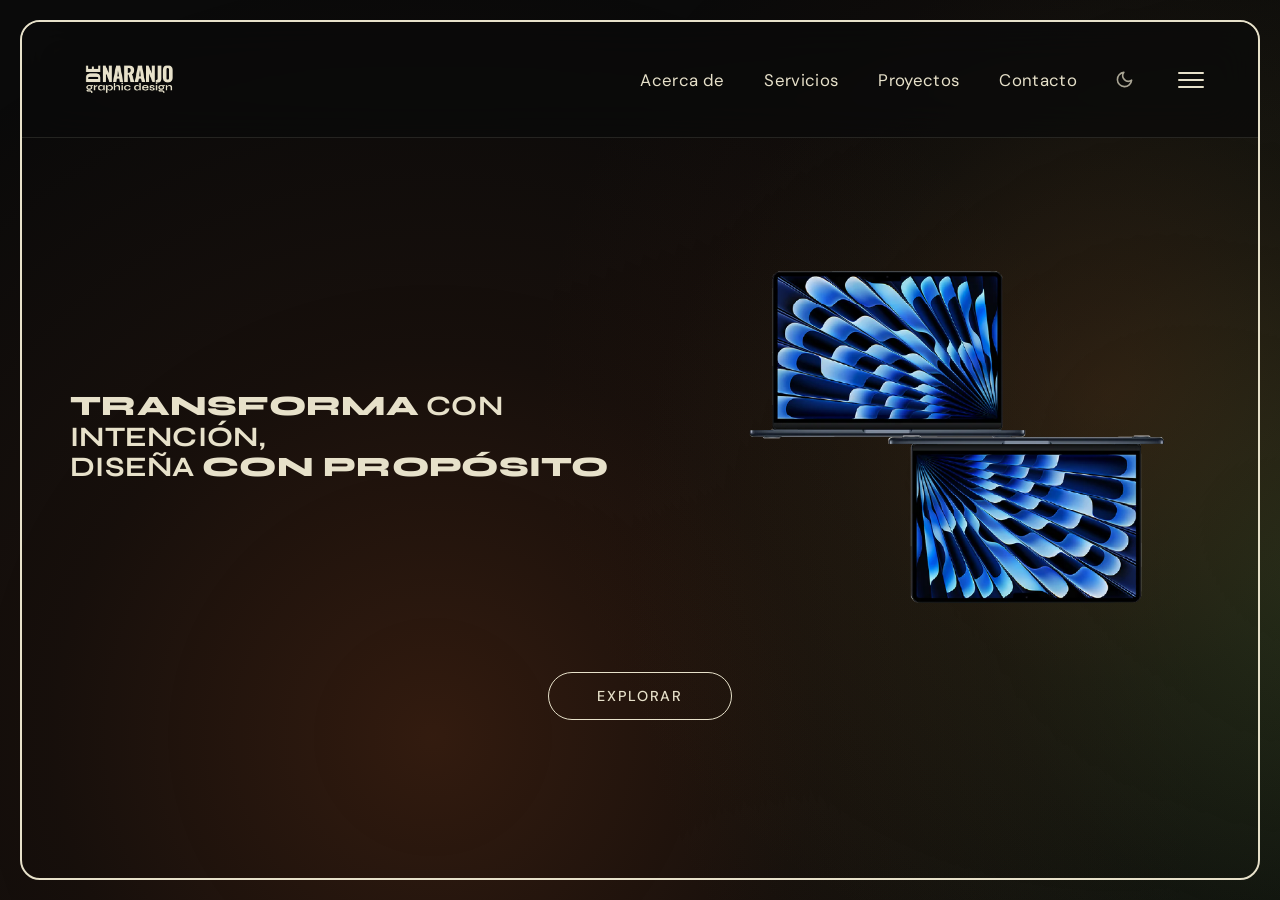
==== commit 70f1a973: "ajustes js" ====
--- a/base.html
+++ b/base.html
@@ -1,5 +1,5 @@
 <!DOCTYPE html>
-<html lang="es">
+<html lang="es" data-tema="oscuro">
 <head>
   <meta charset="UTF-8" />
   <meta name="viewport" content="width=device-width, initial-scale=1.0"/>
@@ -27,6 +27,22 @@
           <li><a href="#proyectos" class="enlace-nav">Proyectos</a></li>
           <li><a href="#contacto" class="enlace-nav">Contacto</a></li>
         </ul>
+        <button class="boton-tema" id="boton-tema" aria-label="Cambiar tema">
+          <svg class="icono-luna" viewBox="0 0 24 24" fill="none" stroke="currentColor" stroke-width="2" stroke-linecap="round" stroke-linejoin="round">
+            <path d="M21 12.79A9 9 0 1 1 11.21 3 7 7 0 0 0 21 12.79z"/>
+          </svg>
+          <svg class="icono-sol" viewBox="0 0 24 24" fill="none" stroke="currentColor" stroke-width="2" stroke-linecap="round" stroke-linejoin="round">
+            <circle cx="12" cy="12" r="4"/>
+            <line x1="12" y1="2" x2="12" y2="5"/>
+            <line x1="12" y1="19" x2="12" y2="22"/>
+            <line x1="2" y1="12" x2="5" y2="12"/>
+            <line x1="19" y1="12" x2="22" y2="12"/>
+            <line x1="4.22" y1="4.22" x2="6.34" y2="6.34"/>
+            <line x1="17.66" y1="17.66" x2="19.78" y2="19.78"/>
+            <line x1="4.22" y1="19.78" x2="6.34" y2="17.66"/>
+            <line x1="17.66" y1="6.34" x2="19.78" y2="4.22"/>
+          </svg>
+        </button>
         <button class="boton-menu-hamburguesa" id="boton-menu" aria-label="Abrir menú">
           <span class="linea-hamburguesa"></span>
           <span class="linea-hamburguesa"></span>
@@ -83,7 +99,7 @@
           <div class="acercade-columna">
             <div class="acercade-icono-contenedor">
               <svg class="acercade-icono" viewBox="0 0 120 140" fill="none" xmlns="http://www.w3.org/2000/svg">
-                <path d="M45 10 C38 12 30 18 25 26 C18 36 15 42 16 52 C17 60 20 65 24 72 C28 80 30 88 35 96 C40 104 46 115 50 125 C52 130 54 133 56 130 C58 126 59 118 62 110 C66 100 72 92 78 84 C84 76 90 68 92 58 C94 48 91 38 86 30 C80 20 72 13 62 10 C56 8 50 9 45 10Z" fill="#E7E1CA"/>
+                <path d="M45 10 C38 12 30 18 25 26 C18 36 15 42 16 52 C17 60 20 65 24 72 C28 80 30 88 35 96 C40 104 46 115 50 125 C52 130 54 133 56 130 C58 126 59 118 62 110 C66 100 72 92 78 84 C84 76 90 68 92 58 C94 48 91 38 86 30 C80 20 72 13 62 10 C56 8 50 9 45 10Z" fill="currentColor"/>
               </svg>
             </div>
             <div class="acercade-info">
@@ -97,31 +113,31 @@
           <div class="acercade-columna">
             <div class="acercade-icono-contenedor">
               <svg class="acercade-icono" viewBox="0 0 100 100" fill="none" xmlns="http://www.w3.org/2000/svg">
-                <circle cx="20" cy="20" r="5" fill="#E7E1CA" opacity="0.4"/>
-                <circle cx="35" cy="20" r="5" fill="#E7E1CA" opacity="0.5"/>
-                <circle cx="50" cy="20" r="5" fill="#E7E1CA" opacity="0.6"/>
-                <circle cx="65" cy="20" r="5" fill="#E7E1CA" opacity="0.5"/>
-                <circle cx="80" cy="20" r="5" fill="#E7E1CA" opacity="0.4"/>
-                <circle cx="20" cy="35" r="5" fill="#E7E1CA" opacity="0.5"/>
-                <circle cx="35" cy="35" r="6" fill="#E7E1CA" opacity="0.7"/>
-                <circle cx="50" cy="35" r="7" fill="#E7E1CA" opacity="0.85"/>
-                <circle cx="65" cy="35" r="6" fill="#E7E1CA" opacity="0.7"/>
-                <circle cx="80" cy="35" r="5" fill="#E7E1CA" opacity="0.5"/>
-                <circle cx="20" cy="50" r="5" fill="#E7E1CA" opacity="0.6"/>
-                <circle cx="35" cy="50" r="7" fill="#E7E1CA" opacity="0.85"/>
-                <circle cx="50" cy="50" r="9" fill="#E7E1CA" opacity="1"/>
-                <circle cx="65" cy="50" r="7" fill="#E7E1CA" opacity="0.85"/>
-                <circle cx="80" cy="50" r="5" fill="#E7E1CA" opacity="0.6"/>
-                <circle cx="20" cy="65" r="5" fill="#E7E1CA" opacity="0.5"/>
-                <circle cx="35" cy="65" r="6" fill="#E7E1CA" opacity="0.7"/>
-                <circle cx="50" cy="65" r="7" fill="#E7E1CA" opacity="0.85"/>
-                <circle cx="65" cy="65" r="6" fill="#E7E1CA" opacity="0.7"/>
-                <circle cx="80" cy="65" r="5" fill="#E7E1CA" opacity="0.5"/>
-                <circle cx="20" cy="80" r="5" fill="#E7E1CA" opacity="0.4"/>
-                <circle cx="35" cy="80" r="5" fill="#E7E1CA" opacity="0.5"/>
-                <circle cx="50" cy="80" r="5" fill="#E7E1CA" opacity="0.6"/>
-                <circle cx="65" cy="80" r="5" fill="#E7E1CA" opacity="0.5"/>
-                <circle cx="80" cy="80" r="5" fill="#E7E1CA" opacity="0.4"/>
+                <circle cx="20" cy="20" r="5" fill="currentColor" opacity="0.4"/>
+                <circle cx="35" cy="20" r="5" fill="currentColor" opacity="0.5"/>
+                <circle cx="50" cy="20" r="5" fill="currentColor" opacity="0.6"/>
+                <circle cx="65" cy="20" r="5" fill="currentColor" opacity="0.5"/>
+                <circle cx="80" cy="20" r="5" fill="currentColor" opacity="0.4"/>
+                <circle cx="20" cy="35" r="5" fill="currentColor" opacity="0.5"/>
+                <circle cx="35" cy="35" r="6" fill="currentColor" opacity="0.7"/>
+                <circle cx="50" cy="35" r="7" fill="currentColor" opacity="0.85"/>
+                <circle cx="65" cy="35" r="6" fill="currentColor" opacity="0.7"/>
+                <circle cx="80" cy="35" r="5" fill="currentColor" opacity="0.5"/>
+                <circle cx="20" cy="50" r="5" fill="currentColor" opacity="0.6"/>
+                <circle cx="35" cy="50" r="7" fill="currentColor" opacity="0.85"/>
+                <circle cx="50" cy="50" r="9" fill="currentColor" opacity="1"/>
+                <circle cx="65" cy="50" r="7" fill="currentColor" opacity="0.85"/>
+                <circle cx="80" cy="50" r="5" fill="currentColor" opacity="0.6"/>
+                <circle cx="20" cy="65" r="5" fill="currentColor" opacity="0.5"/>
+                <circle cx="35" cy="65" r="6" fill="currentColor" opacity="0.7"/>
+                <circle cx="50" cy="65" r="7" fill="currentColor" opacity="0.85"/>
+                <circle cx="65" cy="65" r="6" fill="currentColor" opacity="0.7"/>
+                <circle cx="80" cy="65" r="5" fill="currentColor" opacity="0.5"/>
+                <circle cx="20" cy="80" r="5" fill="currentColor" opacity="0.4"/>
+                <circle cx="35" cy="80" r="5" fill="currentColor" opacity="0.5"/>
+                <circle cx="50" cy="80" r="5" fill="currentColor" opacity="0.6"/>
+                <circle cx="65" cy="80" r="5" fill="currentColor" opacity="0.5"/>
+                <circle cx="80" cy="80" r="5" fill="currentColor" opacity="0.4"/>
               </svg>
             </div>
             <div class="acercade-info">
@@ -136,11 +152,11 @@
           <div class="acercade-columna">
             <div class="acercade-icono-contenedor">
               <svg class="acercade-icono" viewBox="0 0 100 100" fill="none" xmlns="http://www.w3.org/2000/svg">
-                <circle cx="50" cy="50" r="40" stroke="#E7E1CA" stroke-width="3"/>
-                <ellipse cx="50" cy="50" rx="18" ry="40" stroke="#E7E1CA" stroke-width="3"/>
-                <line x1="10" y1="50" x2="90" y2="50" stroke="#E7E1CA" stroke-width="3"/>
-                <path d="M17 30 Q50 22 83 30" stroke="#E7E1CA" stroke-width="2.5" fill="none"/>
-                <path d="M17 70 Q50 78 83 70" stroke="#E7E1CA" stroke-width="2.5" fill="none"/>
+                <circle cx="50" cy="50" r="40" stroke="currentColor" stroke-width="3"/>
+                <ellipse cx="50" cy="50" rx="18" ry="40" stroke="currentColor" stroke-width="3"/>
+                <line x1="10" y1="50" x2="90" y2="50" stroke="currentColor" stroke-width="3"/>
+                <path d="M17 30 Q50 22 83 30" stroke="currentColor" stroke-width="2.5" fill="none"/>
+                <path d="M17 70 Q50 78 83 70" stroke="currentColor" stroke-width="2.5" fill="none"/>
               </svg>
             </div>
             <div class="acercade-info">
@@ -220,7 +236,7 @@
               <a href="#contacto" class="boton_cotizacion_servicios">Cotización</a>
               <button class="flecha_servicios" id="flecha_siguiente_servicios" aria-label="Siguiente servicio">
                 <svg viewBox="0 0 24 24" fill="none" xmlns="http://www.w3.org/2000/svg">
-                  <path d="M5 12H19M19 12L13 6M19 12L13 18" stroke="#E7E1CA" stroke-width="2" stroke-linecap="round" stroke-linejoin="round"/>
+                  <path d="M5 12H19M19 12L13 6M19 12L13 18" stroke="currentColor" stroke-width="2" stroke-linecap="round" stroke-linejoin="round"/>
                 </svg>
               </button>
             </div>
@@ -262,58 +278,77 @@
       </section>
     </div>
 
-    <!-- ==================== SERVICIOS — SLIDE 3: ETAPAS ==================== -->
+    <!-- ==================== SERVICIOS — SLIDE 3: FASES ==================== -->
     <div id="servicios-etapas" class="pantalla-seccion" data-nav="#servicios">
       <section class="seccion_etapas_servicios">
 
-        <!-- Fila 1: pasos 1-2 (izquierda) + imagen pequeña (derecha) -->
-        <div class="etapas_fila reveal">
-          <div class="etapas_pasos_bloque">
-            <div class="etapas_pasos_linea">
-              <div class="etapa_paso">
-                <sup class="etapa_sup">1</sup>
-                <span class="etapa_nombre">Preparación</span>
-              </div>
-              <span class="etapa_arrow">→</span>
-              <div class="etapa_paso">
-                <sup class="etapa_sup">2</sup>
-                <span class="etapa_nombre">Incubación</span>
-              </div>
-            </div>
-          </div>
-          <div class="etapas_imagen_pequena">
-            <img src="assets/servicios/preparacion.jpg" alt="Preparación" class="etapa_img"/>
-          </div>
-        </div>
-
-        <!-- Fila 2: imagen pequeña (izquierda) + pasos 3-4 (derecha) -->
-        <div class="etapas_fila reveal reveal--delay-2">
-          <div class="etapas_imagen_pequena">
-            <img src="assets/servicios/desarrollo.jpg" alt="Desarrollo" class="etapa_img"/>
-          </div>
-          <div class="etapas_pasos_bloque etapas_pasos_bloque--derecha">
-            <div class="etapas_pasos_linea">
-              <div class="etapa_paso">
-                <sup class="etapa_sup">3</sup>
-                <span class="etapa_nombre">Verificación</span>
-              </div>
-              <span class="etapa_arrow">→</span>
-              <div class="etapa_paso">
-                <sup class="etapa_sup">4</sup>
-                <span class="etapa_nombre">Desarrollo</span>
-              </div>
-            </div>
-          </div>
-        </div>
-
-        <!-- Fila 3: imagen grande (izquierda) + descripción (derecha) -->
-        <div class="etapas_fila etapas_fila--base reveal reveal--delay-4">
-          <div class="etapas_imagen_grande">
-            <img src="assets/servicios/setup.jpg" alt="Setup del proceso" class="etapa_img"/>
-          </div>
-          <div class="etapas_descripcion_bloque">
-            <p class="etapas_descripcion_texto">Lorem ipsum dolor sit amet, consectetuer adipiscing elit, sed diam nonummy nibh euismod tincidunt ut laoreet dolore magna aliquam erat volutpat. Ut wisi enim ad minim veniam, quis nostrud exerci tation ullamcorper suscipit lobortis nisl ut aliquip ex ea commodo consequat duis autem vel eum iriure dolor in hendrerit in vulputate.</p>
-          </div>
+        <div class="etapas_encabezado reveal">
+          <div class="etapas_enc_linea"></div>
+          <div class="etapas_enc_texto">
+            <span class="etapas_enc_titulo">Fases</span>
+            <span class="etapas_enc_sub">de creación</span>
+          </div>
+          <div class="etapas_enc_linea"></div>
+        </div>
+
+        <div class="etapas_cards_fila">
+
+          <div class="etapa_card_wrap etapa_card_wrap--alto reveal reveal--delay-1">
+            <div class="etapa_card_tab">01</div>
+            <div class="etapa_card">
+              <div class="etapa_card_frente">
+                <span class="etapa_card_num">1</span>
+                <h3 class="etapa_card_titulo">Discover</h3>
+              </div>
+              <div class="etapa_card_dorso">
+                <h3 class="etapa_card_titulo">Discover</h3>
+                <p class="etapa_card_desc">Descubrimos lo que impulsa tu marca a través de claridad de propósito, análisis de audiencia y enfoque de negocio.</p>
+              </div>
+            </div>
+          </div>
+
+          <div class="etapa_card_wrap etapa_card_wrap--bajo reveal reveal--delay-2">
+            <div class="etapa_card_tab">02</div>
+            <div class="etapa_card">
+              <div class="etapa_card_frente">
+                <span class="etapa_card_num">2</span>
+                <h3 class="etapa_card_titulo">Request</h3>
+              </div>
+              <div class="etapa_card_dorso">
+                <h3 class="etapa_card_titulo">Request</h3>
+                <p class="etapa_card_desc">Analizamos tu mercado, entendemos a tu competencia e identificamos dónde puedes destacar.</p>
+              </div>
+            </div>
+          </div>
+
+          <div class="etapa_card_wrap etapa_card_wrap--alto reveal reveal--delay-3">
+            <div class="etapa_card_tab">03</div>
+            <div class="etapa_card">
+              <div class="etapa_card_frente">
+                <span class="etapa_card_num">3</span>
+                <h3 class="etapa_card_titulo">Create</h3>
+              </div>
+              <div class="etapa_card_dorso">
+                <h3 class="etapa_card_titulo">Create</h3>
+                <p class="etapa_card_desc">Diseñamos una identidad distintiva usando voz, visuales e historia para construir conexión emocional.</p>
+              </div>
+            </div>
+          </div>
+
+          <div class="etapa_card_wrap etapa_card_wrap--bajo reveal reveal--delay-4">
+            <div class="etapa_card_tab">04</div>
+            <div class="etapa_card">
+              <div class="etapa_card_frente">
+                <span class="etapa_card_num">4</span>
+                <h3 class="etapa_card_titulo">Activate</h3>
+              </div>
+              <div class="etapa_card_dorso">
+                <h3 class="etapa_card_titulo">Activate</h3>
+                <p class="etapa_card_desc">Lanzamos tu marca en todos los canales, creando una experiencia consistente que crece contigo.</p>
+              </div>
+            </div>
+          </div>
+
         </div>
 
       </section>
@@ -326,7 +361,7 @@
       <!-- Navegación rápida -->
       <a href="#servicios-etapas" class="proyectos_nav_rapido" aria-label="Volver a Servicios">
         <svg viewBox="0 0 24 24" fill="none" xmlns="http://www.w3.org/2000/svg">
-          <path d="M12 19V5M12 5L6 11M12 5L18 11" stroke="#E7E1CA" stroke-width="2" stroke-linecap="round" stroke-linejoin="round"/>
+          <path d="M12 19V5M12 5L6 11M12 5L18 11" stroke="currentColor" stroke-width="2" stroke-linecap="round" stroke-linejoin="round"/>
         </svg>
       </a>
       <div class="proyectos_scroll_h">
@@ -461,27 +496,27 @@
         <div class="columna_redes_contacto reveal">
           <a href="https://www.instagram.com" target="_blank" rel="noopener noreferrer" class="icono_red_social" aria-label="Instagram">
             <svg viewBox="0 0 24 24" fill="none" xmlns="http://www.w3.org/2000/svg">
-              <rect x="2" y="2" width="20" height="20" rx="5" ry="5" stroke="#E7E1CA" stroke-width="1.8" fill="none"/>
-              <circle cx="12" cy="12" r="4.5" stroke="#E7E1CA" stroke-width="1.8" fill="none"/>
-              <circle cx="17.5" cy="6.5" r="1.2" fill="#E7E1CA"/>
+              <rect x="2" y="2" width="20" height="20" rx="5" ry="5" stroke="currentColor" stroke-width="1.8" fill="none"/>
+              <circle cx="12" cy="12" r="4.5" stroke="currentColor" stroke-width="1.8" fill="none"/>
+              <circle cx="17.5" cy="6.5" r="1.2" fill="currentColor"/>
             </svg>
           </a>
           <a href="https://wa.me/1234567890" target="_blank" rel="noopener noreferrer" class="icono_red_social" aria-label="WhatsApp">
             <svg viewBox="0 0 24 24" xmlns="http://www.w3.org/2000/svg">
-              <path d="M17.472 14.382c-.297-.149-1.758-.867-2.03-.967-.273-.099-.471-.148-.67.15-.197.297-.767.966-.94 1.164-.173.199-.347.223-.644.075-.297-.15-1.255-.463-2.39-1.475-.883-.788-1.48-1.761-1.653-2.059-.173-.297-.018-.458.13-.606.134-.133.298-.347.446-.52.149-.174.198-.298.298-.497.099-.198.05-.371-.025-.52-.075-.149-.669-1.612-.916-2.207-.242-.579-.487-.5-.669-.51-.173-.008-.371-.01-.57-.01-.198 0-.52.074-.792.372-.272.297-1.04 1.016-1.04 2.479 0 1.462 1.065 2.875 1.213 3.074.149.198 2.096 3.2 5.077 4.487.709.306 1.262.489 1.694.625.712.227 1.36.195 1.871.118.571-.085 1.758-.719 2.006-1.413.248-.694.248-1.289.173-1.413-.074-.124-.272-.198-.57-.347m-5.421 7.403h-.004a9.87 9.87 0 0 1-5.031-1.378l-.361-.214-3.741.982.998-3.648-.235-.374a9.86 9.86 0 0 1-1.51-5.26c.001-5.45 4.436-9.884 9.888-9.884 2.64 0 5.122 1.03 6.988 2.898a9.825 9.825 0 0 1 2.893 6.994c-.003 5.45-4.437 9.884-9.885 9.884m8.413-18.297A11.815 11.815 0 0 0 12.05 0C5.495 0 .16 5.335.157 11.892c0 2.096.547 4.142 1.588 5.945L.057 24l6.305-1.654a11.882 11.882 0 0 0 5.683 1.448h.005c6.554 0 11.89-5.335 11.893-11.893a11.821 11.821 0 0 0-3.48-8.413Z" fill="#E7E1CA"/>
+              <path d="M17.472 14.382c-.297-.149-1.758-.867-2.03-.967-.273-.099-.471-.148-.67.15-.197.297-.767.966-.94 1.164-.173.199-.347.223-.644.075-.297-.15-1.255-.463-2.39-1.475-.883-.788-1.48-1.761-1.653-2.059-.173-.297-.018-.458.13-.606.134-.133.298-.347.446-.52.149-.174.198-.298.298-.497.099-.198.05-.371-.025-.52-.075-.149-.669-1.612-.916-2.207-.242-.579-.487-.5-.669-.51-.173-.008-.371-.01-.57-.01-.198 0-.52.074-.792.372-.272.297-1.04 1.016-1.04 2.479 0 1.462 1.065 2.875 1.213 3.074.149.198 2.096 3.2 5.077 4.487.709.306 1.262.489 1.694.625.712.227 1.36.195 1.871.118.571-.085 1.758-.719 2.006-1.413.248-.694.248-1.289.173-1.413-.074-.124-.272-.198-.57-.347m-5.421 7.403h-.004a9.87 9.87 0 0 1-5.031-1.378l-.361-.214-3.741.982.998-3.648-.235-.374a9.86 9.86 0 0 1-1.51-5.26c.001-5.45 4.436-9.884 9.888-9.884 2.64 0 5.122 1.03 6.988 2.898a9.825 9.825 0 0 1 2.893 6.994c-.003 5.45-4.437 9.884-9.885 9.884m8.413-18.297A11.815 11.815 0 0 0 12.05 0C5.495 0 .16 5.335.157 11.892c0 2.096.547 4.142 1.588 5.945L.057 24l6.305-1.654a11.882 11.882 0 0 0 5.683 1.448h.005c6.554 0 11.89-5.335 11.893-11.893a11.821 11.821 0 0 0-3.48-8.413Z" fill="currentColor"/>
             </svg>
           </a>
           <a href="mailto:tuemail@ejemplo.com" class="icono_red_social" aria-label="Correo electrónico">
             <svg viewBox="0 0 24 24" fill="none" xmlns="http://www.w3.org/2000/svg">
-              <rect x="2" y="4" width="20" height="16" rx="3" stroke="#E7E1CA" stroke-width="1.8" fill="none"/>
-              <path d="M2 7l10 7 10-7" stroke="#E7E1CA" stroke-width="1.8" stroke-linecap="round" fill="none"/>
+              <rect x="2" y="4" width="20" height="16" rx="3" stroke="currentColor" stroke-width="1.8" fill="none"/>
+              <path d="M2 7l10 7 10-7" stroke="currentColor" stroke-width="1.8" stroke-linecap="round" fill="none"/>
             </svg>
           </a>
           <a href="https://www.linkedin.com" target="_blank" rel="noopener noreferrer" class="icono_red_social" aria-label="LinkedIn">
             <svg viewBox="0 0 24 24" fill="none" xmlns="http://www.w3.org/2000/svg">
-              <rect x="2" y="2" width="20" height="20" rx="4" stroke="#E7E1CA" stroke-width="1.8" fill="none"/>
-              <path d="M7 10v7M7 7v.5" stroke="#E7E1CA" stroke-width="2" stroke-linecap="round"/>
-              <path d="M11 17v-4c0-1.5 1-2 2-2s2 .5 2 2v4M11 10v7" stroke="#E7E1CA" stroke-width="1.8" stroke-linecap="round"/>
+              <rect x="2" y="2" width="20" height="20" rx="4" stroke="currentColor" stroke-width="1.8" fill="none"/>
+              <path d="M7 10v7M7 7v.5" stroke="currentColor" stroke-width="2" stroke-linecap="round"/>
+              <path d="M11 17v-4c0-1.5 1-2 2-2s2 .5 2 2v4M11 10v7" stroke="currentColor" stroke-width="1.8" stroke-linecap="round"/>
             </svg>
           </a>
         </div>
--- a/estilos.css
+++ b/estilos.css
@@ -6,7 +6,13 @@
   --color-fondo-gris: #1a1a1a;
   --color-crema: #e7e1ca;
   --color-terracota: #763818;
-  --color-borde-contenedor: rgba(231, 225, 202, 0.15);
+  --color-borde-contenedor: rgba(var(--ch-fg), 0.15);
+
+  /* Variables de tema — se sobreescriben en [data-tema="claro"] */
+  --color-bg: #0a0a0a;
+  --color-fg: #e7e1ca;
+  --ch-fg: 231, 225, 202;
+  --ch-bg: 10, 10, 10;
 
   --fuente-titulo: 'Syne', sans-serif;
   --fuente-cuerpo: 'DM Sans', sans-serif;
@@ -33,8 +39,8 @@
 }
 
 body {
-  background-color: var(--color-fondo-oscuro);
-  color: var(--color-crema);
+  background-color: var(--color-bg);
+  color: var(--color-fg);
   font-family: var(--fuente-cuerpo);
   min-height: 100vh;
   padding: 20px;
@@ -63,7 +69,7 @@
   z-index: 1;
   width: 100%;
   height: calc(100vh - 40px);
-  border: 2px solid var(--color-crema);
+  border: 2px solid var(--color-fg);
   border-radius: var(--radio-borde-contenedor);
   display: flex;
   flex-direction: column;
@@ -121,10 +127,10 @@
   position: sticky;
   top: 0;
   z-index: 100;
-  background: rgba(10, 10, 10, 0.72);
+  background: rgba(var(--ch-bg), 0.72);
   backdrop-filter: blur(20px);
   -webkit-backdrop-filter: blur(20px);
-  border-bottom: 1px solid rgba(231, 225, 202, 0.12);
+  border-bottom: 1px solid rgba(var(--ch-fg), 0.12);
 }
 
 .logo-imagen {
@@ -150,7 +156,7 @@
   font-family: var(--fuente-cuerpo);
   font-size: 1.05rem;
   font-weight: 400;
-  color: var(--color-crema);
+  color: var(--color-fg);
   text-decoration: none;
   letter-spacing: 0.02em;
   transition: opacity 0.2s ease;
@@ -179,7 +185,7 @@
   display: block;
   width: 26px;
   height: 2px;
-  background-color: var(--color-crema);
+  background-color: var(--color-fg);
   border-radius: 2px;
   transition: transform 0.3s ease, opacity 0.3s ease;
 }
@@ -202,7 +208,7 @@
   flex-direction: column;
   align-items: center;
   padding: 32px 0;
-  background: rgba(10, 10, 10, 0.95);
+  background: rgba(var(--ch-bg), 0.95);
   border-bottom: 1px solid var(--color-borde-contenedor);
   position: sticky;
   top: var(--altura-nav);
@@ -225,7 +231,7 @@
   font-family: var(--fuente-titulo);
   font-size: 1.5rem;
   font-weight: 700;
-  color: var(--color-crema);
+  color: var(--color-fg);
   text-decoration: none;
   letter-spacing: 0.04em;
   transition: color 0.2s ease;
@@ -258,7 +264,7 @@
   font-size: clamp(1.4rem, 2.2vw, 2.4rem);
   font-weight: 700;
   line-height: 1.08;
-  color: var(--color-crema);
+  color: var(--color-fg);
   letter-spacing: 0.01em;
   text-transform: uppercase;
 }
@@ -304,9 +310,9 @@
   font-size: 0.9rem;
   font-weight: 500;
   letter-spacing: 0.12em;
-  color: var(--color-crema);
+  color: var(--color-fg);
   text-decoration: none;
-  border: 1.5px solid var(--color-crema);
+  border: 1.5px solid var(--color-fg);
   border-radius: var(--radio-borde-boton);
   padding: 14px 48px;
   transition: background-color 0.25s ease, color 0.25s ease;
@@ -314,7 +320,7 @@
 }
 
 .boton-explorar:hover {
-  background-color: var(--color-crema);
+  background-color: var(--color-fg);
   color: var(--color-fondo-oscuro);
 }
 
@@ -341,7 +347,7 @@
 .acercade-linea-decorativa {
   flex: 1;
   height: 1px;
-  background-color: var(--color-crema);
+  background-color: var(--color-fg);
   opacity: 0.4;
 }
 
@@ -349,7 +355,7 @@
   font-family: var(--fuente-titulo);
   font-size: clamp(2.4rem, 4vw, 4rem);
   font-weight: 700;
-  color: var(--color-crema);
+  color: var(--color-fg);
   white-space: nowrap;
   letter-spacing: -0.01em;
 }
@@ -358,7 +364,7 @@
   font-family: var(--fuente-cuerpo);
   font-size: clamp(0.9rem, 1.2vw, 1rem);
   font-weight: 400;
-  color: var(--color-crema);
+  color: var(--color-fg);
   text-align: center;
   max-width: 860px;
   line-height: 1.75;
@@ -369,7 +375,7 @@
   display: flex;
   align-items: stretch;
   width: 100%;
-  border-top: 1px solid rgba(231, 225, 202, 0.2);
+  border-top: 1px solid rgba(var(--ch-fg), 0.2);
   margin-top: 8px;
 }
 
@@ -385,7 +391,7 @@
 
 .acercade-separador-vertical {
   width: 1px;
-  background-color: rgba(231, 225, 202, 0.2);
+  background-color: rgba(var(--ch-fg), 0.2);
   align-self: stretch;
 }
 
@@ -412,7 +418,7 @@
   font-family: var(--fuente-titulo);
   font-size: clamp(1rem, 1.4vw, 1.3rem);
   font-weight: 700;
-  color: var(--color-crema);
+  color: var(--color-fg);
   text-align: center;
   line-height: 1.3;
 }
@@ -436,7 +442,7 @@
   overflow: hidden;
   min-height: 0;
   background: transparent;
-  border: 1.5px solid rgba(231, 225, 202, 0.65);
+  border: 1.5px solid rgba(var(--ch-fg), 0.65);
   border-bottom: none;
 }
 
@@ -453,7 +459,7 @@
   font-family: var(--fuente-titulo);
   font-size: clamp(2.4rem, 4.2vw, 5rem);
   font-weight: 800;
-  color: var(--color-crema);
+  color: var(--color-fg);
   line-height: 1.05;
   letter-spacing: -0.02em;
   transition: opacity 0.3s ease;
@@ -463,7 +469,7 @@
   font-family: var(--fuente-cuerpo);
   font-size: clamp(0.85rem, 1vw, 0.98rem);
   font-weight: 300;
-  color: var(--color-crema);
+  color: var(--color-fg);
   opacity: 0.85;
   line-height: 1.85;
   transition: opacity 0.3s ease;
@@ -480,9 +486,9 @@
   font-family: var(--fuente-titulo);
   font-size: 0.9rem;
   font-weight: 700;
-  color: var(--color-crema);
+  color: var(--color-fg);
   background-color: transparent;
-  border: 1.5px solid rgba(231, 225, 202, 0.45);
+  border: 1.5px solid rgba(var(--ch-fg), 0.45);
   border-radius: var(--radio-borde-boton);
   padding: 11px 32px;
   text-decoration: none;
@@ -492,8 +498,8 @@
 }
 
 .boton_cotizacion_servicios:hover {
-  background-color: rgba(231, 225, 202, 0.1);
-  border-color: var(--color-crema);
+  background-color: rgba(var(--ch-fg), 0.1);
+  border-color: var(--color-fg);
 }
 
 .flecha_servicios {
@@ -505,6 +511,7 @@
   align-items: center;
   justify-content: center;
   opacity: 0.65;
+  color: var(--color-crema);
   transition: opacity 0.2s ease, transform 0.2s ease;
   flex-shrink: 0;
 }
@@ -537,12 +544,12 @@
 .item_servicio_barra {
   flex: 1;
   background-color: var(--color-terracota);
-  color: var(--color-crema);
+  color: var(--color-fg);
   font-family: var(--fuente-cuerpo);
   font-size: clamp(0.7rem, 1vw, 0.85rem);
   font-weight: 400;
   border: none;
-  border-right: 1px solid rgba(231, 225, 202, 0.2);
+  border-right: 1px solid rgba(var(--ch-fg), 0.2);
   padding: 18px 12px;
   cursor: pointer;
   text-align: center;
@@ -609,7 +616,7 @@
   flex: 1;
   min-height: 0;
   gap: 1px;
-  background: rgba(231, 225, 202, 0.12);
+  background: rgba(var(--ch-fg), 0.12);
 }
 
 .proyecto_celda {
@@ -641,7 +648,7 @@
   font-family: var(--fuente-cuerpo);
   font-size: 0.82rem;
   font-weight: 400;
-  color: var(--color-crema);
+  color: var(--color-fg);
   opacity: 0.45;
   letter-spacing: 0.1em;
   text-transform: uppercase;
@@ -651,7 +658,7 @@
   font-family: var(--fuente-titulo);
   font-size: clamp(2.2rem, 3.8vw, 4.6rem);
   font-weight: 800;
-  color: var(--color-crema);
+  color: var(--color-fg);
   line-height: 1.05;
   letter-spacing: -0.02em;
 }
@@ -660,7 +667,7 @@
   font-family: var(--fuente-cuerpo);
   font-size: clamp(0.82rem, 1vw, 0.95rem);
   font-weight: 400;
-  color: var(--color-crema);
+  color: var(--color-fg);
   opacity: 0.7;
   line-height: 1.85;
   max-width: 460px;
@@ -676,7 +683,7 @@
   font-family: var(--fuente-titulo);
   font-size: clamp(4rem, 8vw, 9rem);
   font-weight: 800;
-  color: var(--color-crema);
+  color: var(--color-fg);
   opacity: 0.06;
   line-height: 1;
   letter-spacing: -0.04em;
@@ -711,6 +718,7 @@
   justify-content: center;
   width: 76px;
   height: 76px;
+  color: var(--color-fg);
   opacity: 0.85;
   transition: opacity 0.2s ease, transform 0.2s ease;
   text-decoration: none;
@@ -733,7 +741,7 @@
   flex-direction: column;
   justify-content: center;
   gap: 20px;
-  border: 2px solid var(--color-crema);
+  border: 2px solid var(--color-fg);
   border-radius: 20px;
   padding: 48px 56px;
   background: rgba(0, 0, 0, 0.25);
@@ -743,7 +751,7 @@
   font-family: var(--fuente-titulo);
   font-size: clamp(1.6rem, 2.6vw, 2.4rem);
   font-weight: 800;
-  color: var(--color-crema);
+  color: var(--color-fg);
   line-height: 1.1;
   letter-spacing: -0.01em;
 }
@@ -752,7 +760,7 @@
   font-family: var(--fuente-cuerpo);
   font-size: clamp(0.82rem, 1.05vw, 0.92rem);
   font-weight: 400;
-  color: var(--color-crema);
+  color: var(--color-fg);
   opacity: 0.7;
   line-height: 1.6;
   max-width: 560px;
@@ -774,8 +782,8 @@
 .input_formulario {
   background: transparent;
   border: none;
-  border-bottom: 1px solid rgba(231, 225, 202, 0.35);
-  color: var(--color-crema);
+  border-bottom: 1px solid rgba(var(--ch-fg), 0.35);
+  color: var(--color-fg);
   font-family: var(--fuente-cuerpo);
   font-size: 0.95rem;
   font-style: italic;
@@ -787,13 +795,13 @@
 }
 
 .input_formulario::placeholder {
-  color: var(--color-crema);
+  color: var(--color-fg);
   opacity: 0.45;
   font-style: italic;
 }
 
 .input_formulario:focus {
-  border-bottom-color: rgba(231, 225, 202, 0.85);
+  border-bottom-color: rgba(var(--ch-fg), 0.85);
   font-style: normal;
 }
 
@@ -817,7 +825,7 @@
   font-weight: 700;
   letter-spacing: 0.06em;
   color: var(--color-fondo-oscuro);
-  background-color: var(--color-crema);
+  background-color: var(--color-fg);
   border: none;
   border-radius: var(--radio-borde-boton);
   padding: 14px 48px;
@@ -827,7 +835,7 @@
 
 .boton_enviar_contacto:hover {
   background-color: var(--color-terracota);
-  color: var(--color-crema);
+  color: var(--color-fg);
 }
 
 /* =============================================
@@ -846,9 +854,9 @@
   display: flex;
   width: 100%;
   height: 100%;
-  background: var(--color-crema);
+  background: var(--color-fg);
   border-radius: 20px;
-  overflow: hidden;
+  overflow: visible;
 }
 
 .perfil_revista_texto {
@@ -902,7 +910,7 @@
   font-family: var(--fuente-cuerpo);
   font-size: 0.82rem;
   font-weight: 500;
-  color: var(--color-crema);
+  color: var(--color-fg);
   background: var(--color-terracota);
   padding: 9px 26px;
   border-radius: 50px;
@@ -917,7 +925,7 @@
   left: 50%;
   transform: translateX(-50%) translateY(6px);
   width: 240px;
-  background: var(--color-crema);
+  background: var(--color-fg);
   border: 1px solid rgba(118, 56, 24, 0.18);
   border-radius: 14px;
   padding: 16px 18px;
@@ -936,7 +944,7 @@
   transform: translateX(-50%) rotate(45deg);
   width: 11px;
   height: 11px;
-  background: var(--color-crema);
+  background: var(--color-fg);
   border-right: 1px solid rgba(118, 56, 24, 0.18);
   border-bottom: 1px solid rgba(118, 56, 24, 0.18);
 }
@@ -967,6 +975,7 @@
   flex: 1;
   position: relative;
   overflow: hidden;
+  border-radius: 0 20px 20px 0;
 }
 
 .perfil_revista_foto {
@@ -1013,7 +1022,7 @@
   font-family: var(--fuente-titulo);
   font-size: clamp(1.8rem, 3vw, 3.2rem);
   font-weight: 800;
-  color: var(--color-crema);
+  color: var(--color-fg);
   letter-spacing: -0.01em;
   margin-bottom: 16px;
 }
@@ -1022,122 +1031,179 @@
   font-family: var(--fuente-cuerpo);
   font-size: clamp(0.82rem, 1vw, 0.95rem);
   font-weight: 400;
-  color: var(--color-crema);
+  color: var(--color-fg);
   opacity: 0.82;
   line-height: 1.75;
 }
 
 /* =============================================
-   SERVICIOS — SLIDE 3: ETAPAS
+   SERVICIOS — SLIDE 3: FASES (CARDS)
    ============================================= */
 .seccion_etapas_servicios {
   display: flex;
   flex-direction: column;
   flex: 1;
-  padding: 0 56px;
+  padding: clamp(6px, 1vh, 14px) 56px 0;
+  min-height: 0;
+  justify-content: flex-start;
+  gap: 0;
+}
+
+.etapas_encabezado {
+  display: flex;
+  align-items: center;
+  gap: 28px;
+  margin-bottom: 44px;
+}
+
+.etapas_enc_linea {
+  flex: 1;
+  height: 1px;
+  background: rgba(var(--ch-fg), 0.22);
+}
+
+.etapas_enc_texto {
+  text-align: center;
+  display: flex;
+  flex-direction: column;
+  line-height: 1.1;
+}
+
+.etapas_enc_titulo {
+  font-family: var(--fuente-titulo);
+  font-size: clamp(2rem, 3.4vw, 3.8rem);
+  font-weight: 700;
+  color: var(--color-fg);
+  letter-spacing: -0.02em;
+}
+
+.etapas_enc_sub {
+  font-family: var(--fuente-cuerpo);
+  font-size: clamp(0.82rem, 1.1vw, 1rem);
+  font-weight: 300;
+  color: var(--color-fg);
+  opacity: 0.6;
+}
+
+/* Fila de cards */
+.etapas_cards_fila {
+  display: flex;
+  gap: 18px;
+  align-items: flex-start;
+}
+
+.etapa_card_wrap {
+  flex: 1;
+  perspective: 900px;
+  display: flex;
+  flex-direction: column;
+  align-items: flex-start;
+}
+
+.etapa_card_wrap--alto { margin-top: 0; }
+.etapa_card_wrap--bajo { margin-top: 54px; }
+
+/* Pestaña folder */
+.etapa_card_tab {
+  width: 44%;
+  height: 28px;
+  background: var(--color-crema);
+  border: 1.5px solid rgba(118, 56, 24, 0.35);
+  border-bottom: none;
+  border-radius: 10px 10px 0 0;
+  display: flex;
+  align-items: center;
+  padding: 0 14px;
+  font-family: var(--fuente-titulo);
+  font-size: 0.7rem;
+  font-weight: 700;
+  color: var(--color-terracota);
+  letter-spacing: 0.08em;
+  clip-path: polygon(0 0, calc(100% - 16px) 0, 100% 100%, 0 100%);
+  width: 100%;
+  max-width: 44%;
+}
+
+/* Contenedor animación carpeta */
+.etapa_card {
+  width: 100%;
+  position: relative;
+  height: clamp(280px, 48vh, 420px);
+  overflow: hidden;
+}
+
+/* Caras */
+.etapa_card_frente,
+.etapa_card_dorso {
+  position: absolute;
+  inset: 0;
+  border-radius: 0 20px 20px 20px;
+  border: 1.5px solid rgba(118, 56, 24, 0.35);
+  padding: 26px 24px 22px;
+  background: var(--color-crema);
+  display: flex;
+  flex-direction: column;
+}
+
+/* Carpeta: sale hacia abajo al hacer hover */
+.etapa_card_frente {
+  z-index: 1;
+  transition: transform 0.45s cubic-bezier(0.4, 0, 0.2, 1), opacity 0.35s ease;
+}
+
+.etapa_card_wrap:hover .etapa_card_frente {
+  transform: translateY(18%);
+  opacity: 0;
+}
+
+/* Hoja: empieza dentro y sube al hacer hover */
+.etapa_card_dorso {
+  z-index: 2;
+  transform: translateY(100%);
+  justify-content: center;
   gap: 14px;
-  min-height: 0;
-}
-
-.etapas_fila {
-  display: flex;
-  align-items: stretch;
-  gap: 14px;
-  flex: 1;
-  min-height: 0;
-}
-
-.etapas_fila--base {
-  flex: 1.5;
-}
-
-.etapas_pasos_bloque {
-  flex: 1;
-  display: flex;
-  flex-direction: column;
-  justify-content: center;
-}
-
-.etapas_pasos_bloque--derecha {
-  align-items: flex-end;
-}
-
-.etapas_pasos_linea {
-  display: flex;
-  align-items: center;
-  gap: 20px;
-  flex-wrap: nowrap;
-}
-
-.etapa_paso {
-  display: flex;
-  align-items: flex-start;
-  gap: 3px;
-}
-
-.etapa_sup {
-  font-family: var(--fuente-titulo);
-  font-size: clamp(0.9rem, 1.3vw, 1.3rem);
+  border-color: rgba(118, 56, 24, 0.55);
+  transition: transform 0.55s cubic-bezier(0.16, 1, 0.3, 1) 0.08s;
+}
+
+.etapa_card_wrap:hover .etapa_card_dorso {
+  transform: translateY(0);
+}
+
+/* Número */
+.etapa_card_num {
+  font-family: var(--fuente-titulo);
+  font-size: clamp(3.2rem, 5vw, 6rem);
   font-weight: 700;
   color: var(--color-terracota);
-  line-height: 1.2;
-  margin-top: 6px;
-}
-
-.etapa_nombre {
-  font-family: var(--fuente-titulo);
-  font-size: clamp(1.6rem, 2.8vw, 3rem);
+  line-height: 1;
+  letter-spacing: -0.04em;
+}
+
+/* Título en ambas caras */
+.etapa_card_titulo {
+  font-family: var(--fuente-titulo);
+  font-size: clamp(0.9rem, 1.2vw, 1.2rem);
   font-weight: 800;
-  color: var(--color-crema);
-  line-height: 1;
-  letter-spacing: -0.02em;
-  white-space: nowrap;
-}
-
-.etapa_arrow {
-  font-family: var(--fuente-titulo);
-  font-size: clamp(1.4rem, 2.2vw, 2.4rem);
-  font-weight: 400;
-  color: var(--color-terracota);
-  opacity: 0.85;
-  flex-shrink: 0;
-}
-
-.etapas_imagen_pequena {
-  flex: 1;
-  border-radius: 14px;
-  overflow: hidden;
-  min-height: 0;
-}
-
-.etapa_img {
-  width: 100%;
-  height: 100%;
-  object-fit: cover;
-  display: block;
-}
-
-.etapas_imagen_grande {
-  flex: 1.3;
-  border-radius: 14px;
-  overflow: hidden;
-  min-height: 0;
-}
-
-.etapas_descripcion_bloque {
-  flex: 1;
-  display: flex;
-  align-items: center;
-  padding: 0 20px;
-}
-
-.etapas_descripcion_texto {
-  font-family: var(--fuente-cuerpo);
-  font-size: clamp(0.82rem, 1vw, 0.95rem);
-  font-weight: 400;
-  color: var(--color-crema);
-  opacity: 0.82;
-  line-height: 1.8;
+  color: var(--color-terracota);
+  margin-top: auto;
+  letter-spacing: 0.01em;
+}
+
+.etapa_card_dorso .etapa_card_titulo {
+  margin-top: 0;
+  font-size: clamp(1rem, 1.3vw, 1.3rem);
+  font-weight: 800;
+}
+
+/* Descripción en dorso */
+.etapa_card_desc {
+  font-family: var(--fuente-cuerpo);
+  font-size: clamp(0.74rem, 0.88vw, 0.86rem);
+  font-weight: 700;
+  color: var(--color-terracota);
+  opacity: 0.9;
+  line-height: 1.75;
 }
 
 /* =============================================
@@ -1162,7 +1228,7 @@
   font-family: var(--fuente-titulo);
   font-size: clamp(2.2rem, 3.8vw, 4.2rem);
   font-weight: 800;
-  color: var(--color-crema);
+  color: var(--color-fg);
   text-align: center;
   letter-spacing: -0.02em;
   margin-bottom: 40px;
@@ -1174,7 +1240,7 @@
 }
 
 .faq_item {
-  border-bottom: 1px solid rgba(231, 225, 202, 0.18);
+  border-bottom: 1px solid rgba(var(--ch-fg), 0.18);
 }
 
 .faq_pregunta {
@@ -1194,14 +1260,14 @@
   font-family: var(--fuente-titulo);
   font-size: clamp(0.92rem, 1.2vw, 1.1rem);
   font-weight: 700;
-  color: var(--color-crema);
+  color: var(--color-fg);
   line-height: 1.3;
 }
 
 .faq_icono {
   font-size: 1.4rem;
   font-weight: 300;
-  color: var(--color-crema);
+  color: var(--color-fg);
   opacity: 0.65;
   flex-shrink: 0;
   transition: transform 0.3s ease;
@@ -1226,7 +1292,7 @@
   font-family: var(--fuente-cuerpo);
   font-size: clamp(0.8rem, 0.95vw, 0.9rem);
   font-weight: 300;
-  color: var(--color-crema);
+  color: var(--color-fg);
   opacity: 0.68;
   line-height: 1.75;
   padding-bottom: 20px;
@@ -1235,7 +1301,7 @@
 /* Footer */
 .footer_crema {
   flex-shrink: 0;
-  background: var(--color-crema);
+  background: var(--color-fg);
   padding: 28px 56px 18px;
   display: flex;
   flex-direction: column;
@@ -1285,7 +1351,7 @@
 
 .footer_cta_boton:hover {
   background-color: var(--color-terracota);
-  color: var(--color-crema);
+  color: var(--color-fg);
 }
 
 .footer_columna {
@@ -1340,6 +1406,159 @@
   color: var(--color-terracota);
   opacity: 0.5;
 }
+
+/* =============================================
+   TEMA CLARO
+   ============================================= */
+[data-tema="claro"] {
+  --color-bg:  #e7e1ca;
+  --color-fg:  #763818;
+  --ch-fg: 118, 56, 24;
+  --ch-bg: 231, 225, 202;
+}
+
+
+/* Contenedor principal */
+[data-tema="claro"] .contenedor-principal {
+  border-color: var(--color-terracota);
+}
+
+/* Tarjeta perfil — se invierte: fondo terracota, texto crema */
+[data-tema="claro"] .tarjeta_perfil_revista {
+  background: var(--color-terracota);
+}
+[data-tema="claro"] .perfil_revista_nombre,
+[data-tema="claro"] .perfil_revista_especialidades,
+[data-tema="claro"] .perfil_revista_descripcion {
+  color: var(--color-crema);
+}
+[data-tema="claro"] .perfil_etiqueta {
+  background: var(--color-crema);
+  color: var(--color-terracota);
+}
+[data-tema="claro"] .perfil_etiqueta_tooltip {
+  background: var(--color-terracota);
+  border-color: rgba(231, 225, 202, 0.22);
+}
+[data-tema="claro"] .tooltip_titulo,
+[data-tema="claro"] .tooltip_cuerpo {
+  color: var(--color-crema);
+}
+
+/* Footer — se invierte: fondo terracota, texto crema */
+[data-tema="claro"] .footer_crema {
+  background: var(--color-terracota);
+}
+[data-tema="claro"] .footer_cta_texto,
+[data-tema="claro"] .footer_col_titulo,
+[data-tema="claro"] .footer_col_lista li,
+[data-tema="claro"] .footer_copyright,
+[data-tema="claro"] .footer_creditos {
+  color: var(--color-crema);
+}
+[data-tema="claro"] .footer_cta_em {
+  color: var(--color-crema);
+}
+[data-tema="claro"] .footer_cta_boton {
+  color: var(--color-crema);
+  border-color: var(--color-crema);
+}
+[data-tema="claro"] .footer_cta_boton:hover {
+  background: var(--color-crema);
+  color: var(--color-terracota);
+}
+[data-tema="claro"] .footer_barra_inferior {
+  border-color: rgba(231, 225, 202, 0.2);
+}
+
+/* Barra de servicios — texto crema sobre fondo terracota */
+[data-tema="claro"] .item_servicio_barra {
+  color: var(--color-crema);
+}
+
+/* Pestaña folder en modo claro */
+[data-tema="claro"] .etapa_card_tab {
+  background: var(--color-terracota);
+  border-color: rgba(231, 225, 202, 0.3);
+  color: var(--color-crema);
+}
+
+/* Cards fases en modo claro — invertidas: fondo terracota, textos crema */
+[data-tema="claro"] .etapa_card_frente,
+[data-tema="claro"] .etapa_card_dorso {
+  background: var(--color-terracota);
+  border-color: rgba(231, 225, 202, 0.3);
+}
+[data-tema="claro"] .etapa_card_num,
+[data-tema="claro"] .etapa_card_titulo,
+[data-tema="claro"] .etapa_card_desc {
+  color: var(--color-crema);
+}
+
+/* Celdas de proyectos */
+[data-tema="claro"] .proyecto_celda {
+  background: var(--color-bg);
+}
+
+/* Imagen de servicios sin foto */
+[data-tema="claro"] .servicios_card_imagen {
+  background-color: #d4cdb4;
+}
+
+/* Formulario */
+[data-tema="claro"] .contenedor_formulario_contacto {
+  background: rgba(118, 56, 24, 0.06);
+  border-color: var(--color-terracota);
+}
+[data-tema="claro"] .input_formulario::placeholder {
+  color: var(--color-terracota);
+  opacity: 0.5;
+}
+[data-tema="claro"] .boton_enviar_contacto {
+  background: var(--color-terracota);
+  color: var(--color-crema);
+}
+[data-tema="claro"] .boton_enviar_contacto:hover {
+  background: #5a2a10;
+}
+
+/* Explorar hover */
+[data-tema="claro"] .boton-explorar:hover {
+  color: var(--color-crema);
+}
+
+/* Hover en menu desplegable */
+[data-tema="claro"] .enlace-menu-desplegable:hover {
+  color: #5a2a10;
+}
+
+/* Cursor en zonas invertidas */
+[data-tema="claro"] #cursor-dot.cursor-dot--oscuro {
+  background: var(--color-crema);
+}
+
+/* =============================================
+   BOTÓN TOGGLE DE TEMA
+   ============================================= */
+.boton-tema {
+  background: none;
+  border: none;
+  padding: 6px;
+  display: flex;
+  align-items: center;
+  justify-content: center;
+  color: var(--color-fg);
+  opacity: 0.72;
+  transition: opacity 0.2s ease;
+}
+.boton-tema:hover { opacity: 1; }
+.boton-tema svg { width: 19px; height: 19px; }
+
+/* Mostrar/ocultar icono según tema */
+.icono-luna { display: block; }
+.icono-sol  { display: none;  }
+[data-tema="claro"] .icono-luna { display: none;  }
+[data-tema="claro"] .icono-sol  { display: block; }
 
 /* =============================================
    ANIMACIONES DE ENTRADA
@@ -1386,7 +1605,7 @@
   left: 0;
   width: 18px;
   height: 18px;
-  background: var(--color-crema);
+  background: var(--color-fg);
   border-radius: 50%;
   pointer-events: none;
   z-index: 9999;
@@ -1417,7 +1636,7 @@
   font-family: var(--fuente-titulo);
   font-size: 0.78rem;
   font-weight: 700;
-  color: var(--color-crema);
+  color: var(--color-fg);
   opacity: 0.45;
   letter-spacing: 0.12em;
   z-index: 10;
@@ -1432,19 +1651,20 @@
   z-index: 10;
   width: 38px;
   height: 38px;
-  background: rgba(10, 10, 10, 0.5);
-  border: 1px solid rgba(231, 225, 202, 0.28);
+  background: rgba(var(--ch-bg), 0.5);
+  border: 1px solid rgba(var(--ch-fg), 0.28);
   border-radius: 50%;
   display: flex;
   align-items: center;
   justify-content: center;
   text-decoration: none;
+  color: var(--color-crema);
   transition: border-color 0.2s ease, background 0.2s ease;
 }
 
 .proyectos_nav_rapido:hover {
-  border-color: rgba(231, 225, 202, 0.65);
-  background: rgba(10, 10, 10, 0.78);
+  border-color: rgba(var(--ch-fg), 0.65);
+  background: rgba(var(--ch-bg), 0.78);
 }
 
 .proyectos_nav_rapido svg {
